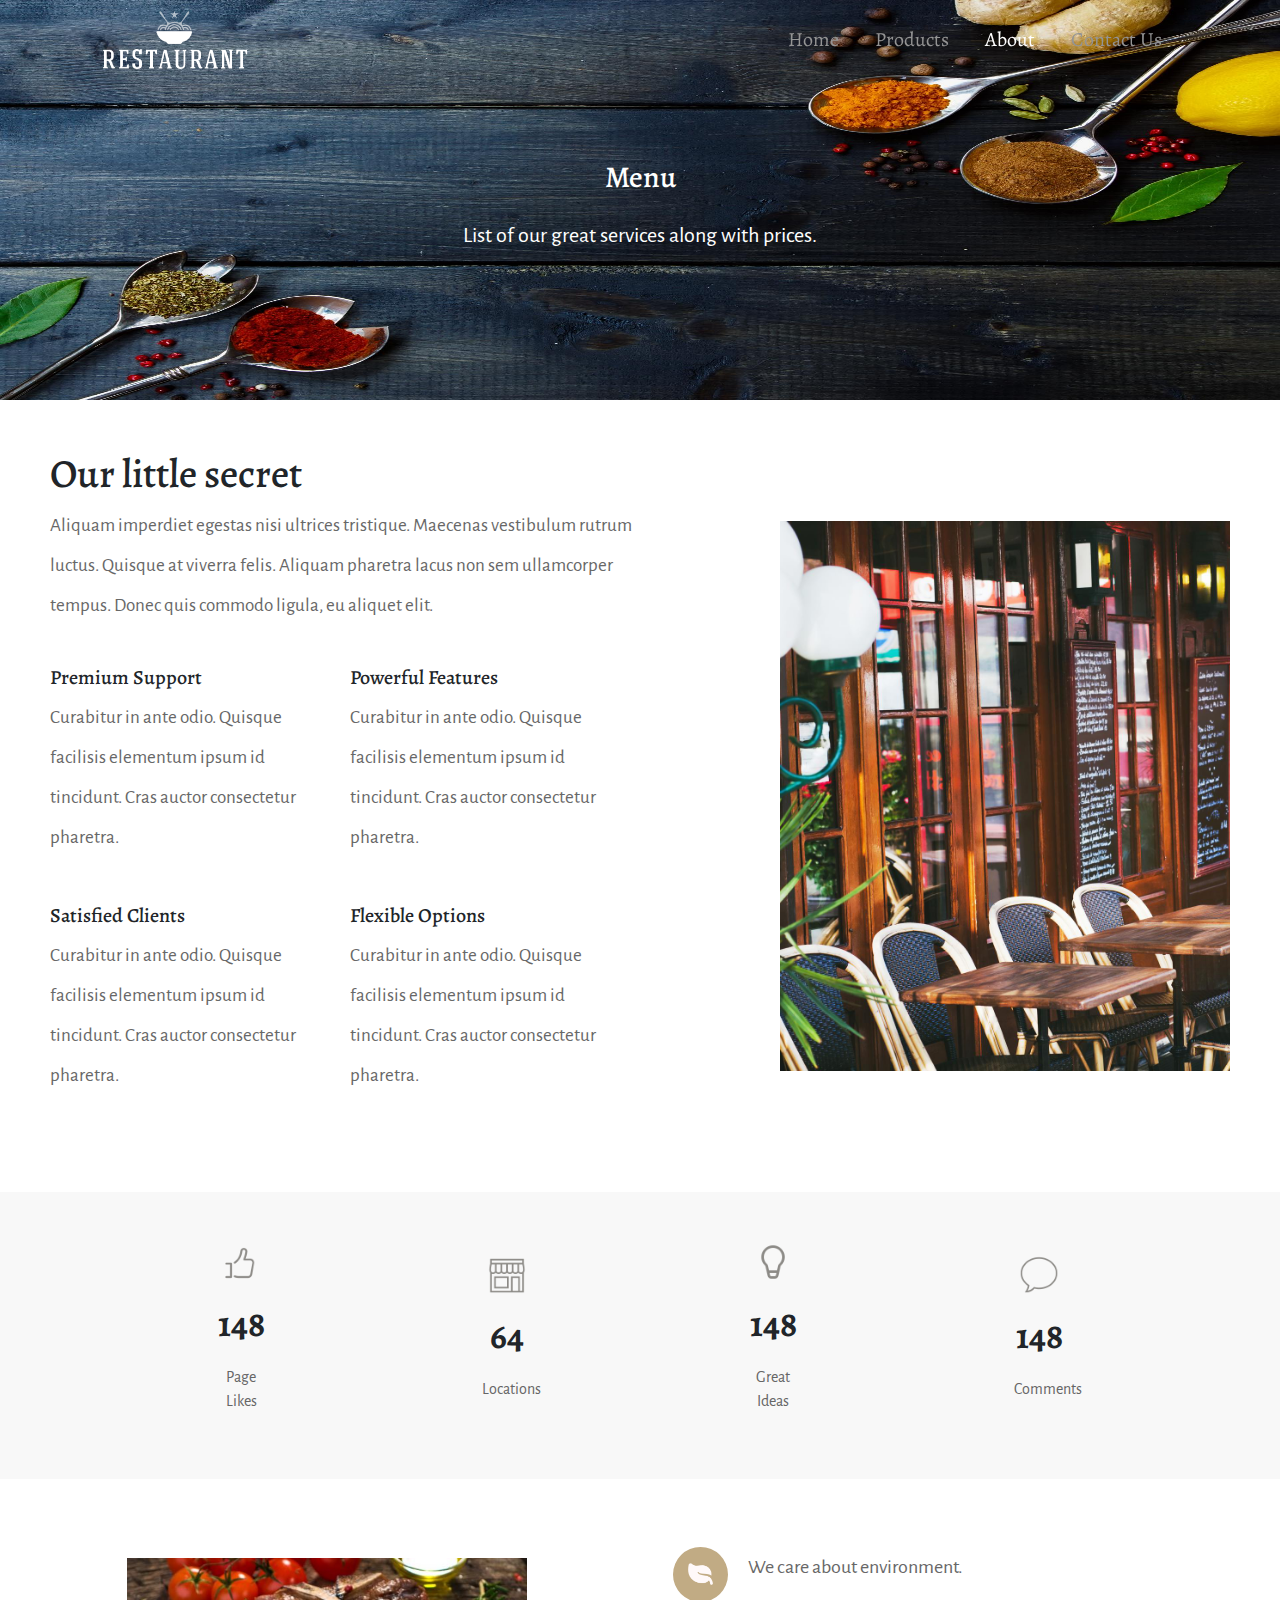
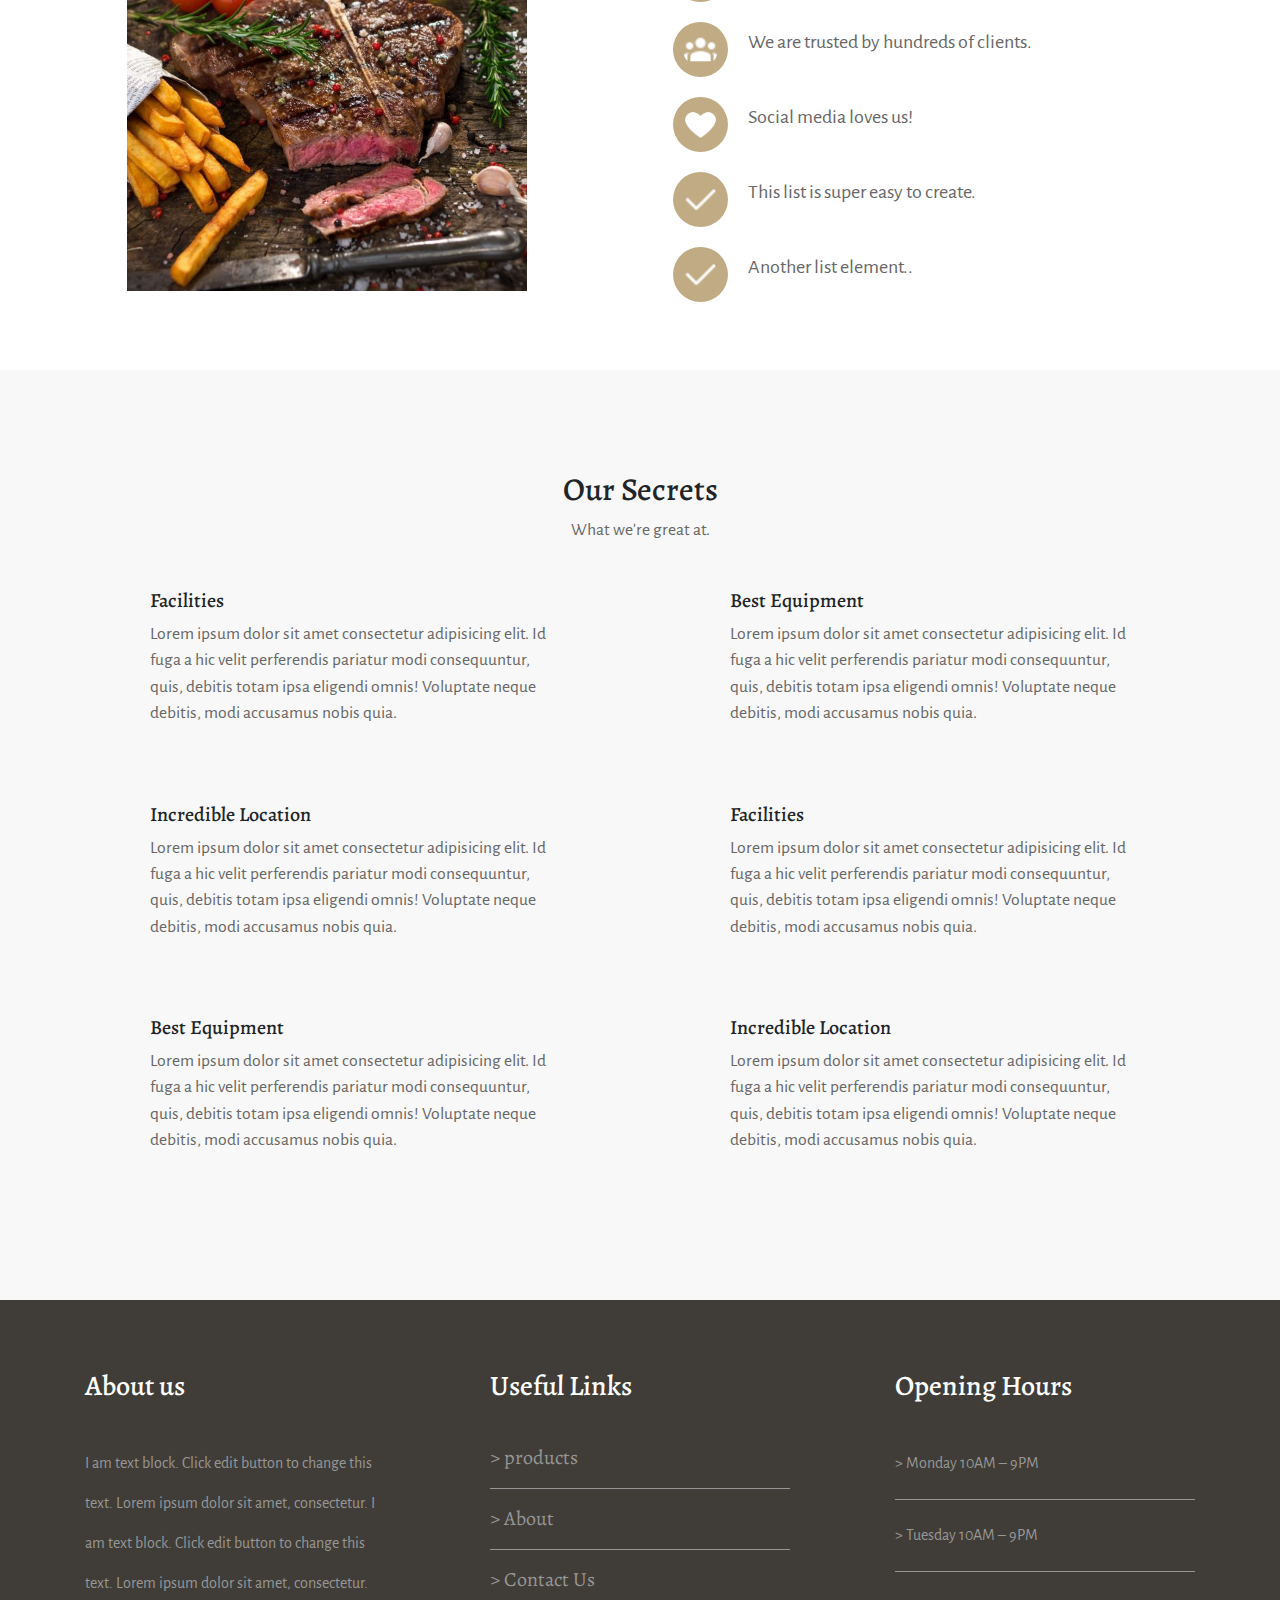
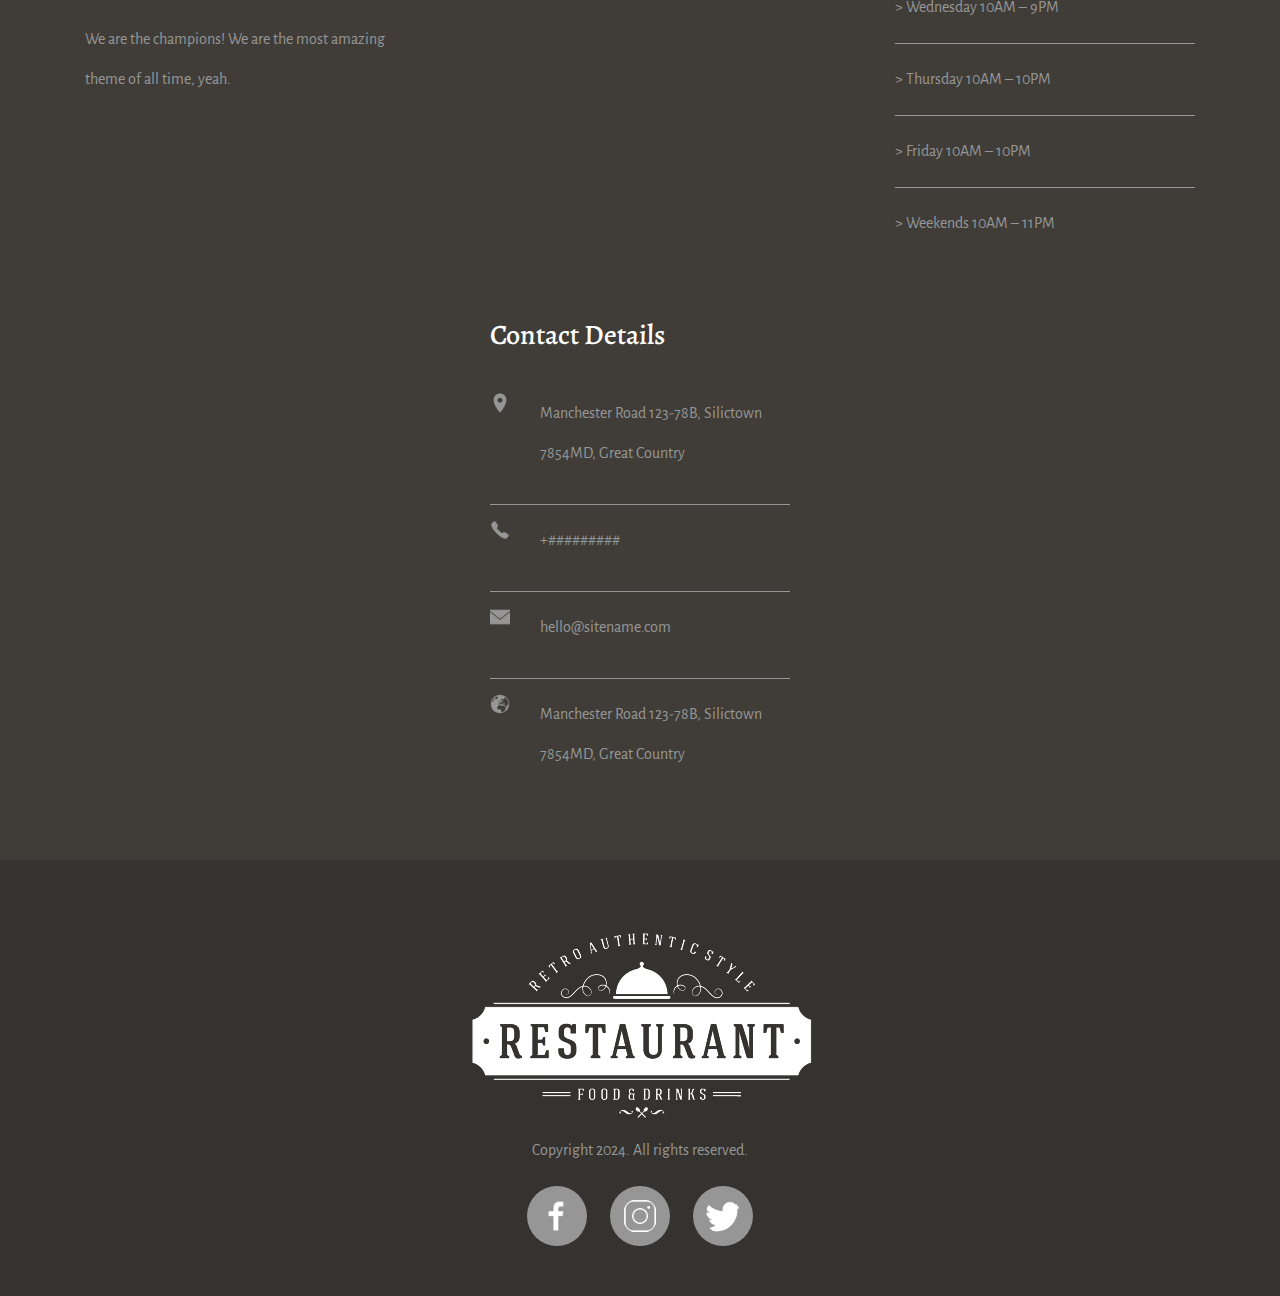
==== Html/About.html @ 78743b3f "first commit" ====
<!DOCTYPE html>
<html lang="en">
<head>
    <link rel="stylesheet" href="https://cdnjs.cloudflare.com/ajax/libs/font-awesome/5.15.3/css/all.min.css">
    <link rel="preconnect" href="https://fonts.googleapis.com">
    <link rel="preconnect" href="https://fonts.gstatic.com" crossorigin>
    <link href="https://fonts.googleapis.com/css2?family=Alegreya:ital,wght@0,400..900;1,400..900&family=Poiret+One&family=Urbanist:ital,wght@0,100..900;1,100..900&display=swap" rel="stylesheet">
    <link href="https://fonts.googleapis.com/css2?family=Alegreya+Sans:ital,wght@0,100;0,300;0,400;0,500;0,700;0,800;0,900;1,100;1,300;1,400;1,500;1,700;1,800;1,900&family=Alegreya:ital,wght@0,400..900;1,400..900&family=Poiret+One&family=Urbanist:ital,wght@0,100..900;1,100..900&display=swap" rel="stylesheet">
    <link href="https://fonts.googleapis.com/css2?family=Dancing+Script:wght@400..700&display=swap" rel="stylesheet">
    <link rel="stylesheet" href="../Css/bootstrap.min.css">
    <link rel="stylesheet" href="../Css/nav.css">
    <link rel="stylesheet" href="../Css/About.css">
    <link rel="stylesheet" href="../Css/footer.css">
    <meta charset="UTF-8">
    <meta name="viewport" content="width=device-width, initial-scale=1.0">
    <title>Document</title>
</head>
<body>
<nav class="navbar navbar-expand-lg  defultNav ">
    
    <div class="container-fluid">
        <img id="navLogo" src="../images/restaurant-2-light.png" alt="">
        <div class="links">
            <button class="navbar-toggler" type="button" onclick="toggleSidebar()">
                <span class="navbar-toggler-icon"></span>
            </button>
            <div class="collapse navbar-collapse" id="navbarNav">
                <ul class="navbar-nav">
                    <li class="nav-item">
                        <a class="nav-link" href="../index.html">Home</a>
                    </li>
                    <li class="nav-item">
                        <a class="nav-link" href="./products.html">Products</a>
                    </li>
                    <li class="nav-item">
                        <a class="nav-link active" aria-current="page" href="#">About</a>
                    </li>
                    <li class="nav-item">
                        <a class="nav-link" href="./contacatUs.html">Contact Us</a>
                    </li> 
                </ul>
            </div>
        </div>
    </div>
</nav>
<!-- Sidebar -->
<div id="sidebar" class="sidebar">
    <a href="javascript:void(0)" class="closebtn" onclick="closeSidebar()">&times;</a>
    <a href="../index.html">Home</a>
    <a href="./products.html">Products</a>
    <a href="#">About</a>
    <a href="./contacatUs.html">Contact Us</a>
</div>
<div class="up-icon position-fixed">
    <a href="#"><img src="../images/icons8-up-50.png" alt=""></a>
</div>
<div class="section1">
    <img src="../images/shutterstock_277750193.jpg" alt="">
    <div class="text">
        <h3>Menu</h3>
        <p>List of our great services along with prices.</p>
    </div>
</div>
<div class="section2 d-flex ">
    <div class="text w-500 ">
        <h3>Our little secret</h3>
        <p>Aliquam imperdiet egestas nisi ultrices tristique. Maecenas vestibulum rutrum luctus. Quisque at viverra felis. Aliquam pharetra lacus non sem ullamcorper tempus. Donec quis commodo ligula, eu aliquet elit.</p>
        <div class="supText">
            <div class="supTextItem">
                <h6>Premium Support</h6>
                <p>Curabitur in ante odio. Quisque facilisis elementum ipsum id tincidunt. Cras auctor consectetur pharetra.</p>
            </div>
            <div class="supTextItem">
                <h6>Powerful Features</h6>
                <p>Curabitur in ante odio. Quisque facilisis elementum ipsum id tincidunt. Cras auctor consectetur pharetra.</p>
            </div>
            <div class="supTextItem">
                <h6>Satisfied Clients</h6>
                <p>Curabitur in ante odio. Quisque facilisis elementum ipsum id tincidunt. Cras auctor consectetur pharetra.</p>
            </div>
            <div class="supTextItem">
                <h6>Flexible Options</h6>
                <p>Curabitur in ante odio. Quisque facilisis elementum ipsum id tincidunt. Cras auctor consectetur pharetra.</p>
            </div>
        </div>
    </div>
    <div class="contaner">
        <img class=" w-200 " src="../images/shutterstock_280369721.jpg" alt="">
    </div>
</div>
<div class="section3">
    <div class="item">
        <img src="../images/icons8-like-96.png" alt="">
        <h2 class="like logo"></h2>
        <p>Page Likes</p>
    </div>
    <div class="item">
        <img src="../images/icons8-market-96.png" alt="">
        <h2 class="locations logo"></h2>
        <p>Locations</p>
    </div>
    <div class="item">
        <img src="../images/icons8-idea-96.png" alt="">
        <h2 class="ideas logo"></h2  >
        <p>Great Ideas</p>
    </div>
    <div class="item">
        <img src="../images/icons8-comment-96.png" alt="">
        <h2 class="comments logo"></h2>
        <p>Comments</p>
    </div>
</div>
<div class="section4 pt-5 pb-5">
    <img class="image" src="../images/shutterstock_250474831-600x500.jpg" alt="">
    <div class="caption">
        <div class="logo">
            <img src="../images/icons8-leaf-64.png" alt="">
            <p>We care about environment.</p>
        </div>
        <div class="logo">
            <img src="../images/icons8-team-24.png" alt="">
            <p>We are trusted by hundreds of clients.</p>
        </div>
        <div class="logo">
            <img src="../images/icons8-love-48.png" alt="">
            <p>Social media loves us!</p>
        </div>
        <div class="logo">
            <img src="../images/icons8-select-checkmark-symbol-to-choose-true-answer-24 (1).png" alt="">
            <p>This list is super easy to create.</p>
        </div>
        <div class="logo">
            <img src="../images/icons8-select-checkmark-symbol-to-choose-true-answer-24 (1).png" alt="">
            <p>Another list element..</p>
        </div>
    </div>
</div>
<div class="section5">
    <h2>Our Secrets</h2>
    <p>What we're great at.</p>
    <div class="supText">
        <div class="supTextItem">
            <h5>Facilities</h5>
            <p>Lorem ipsum dolor sit amet consectetur adipisicing elit. Id fuga a hic velit perferendis pariatur modi consequuntur, quis, debitis totam ipsa eligendi omnis! Voluptate neque debitis, modi accusamus nobis quia.</p>
        </div>
        <div class="supTextItem">
            <h5>Best Equipment</h5>
            <p>Lorem ipsum dolor sit amet consectetur adipisicing elit. Id fuga a hic velit perferendis pariatur modi consequuntur, quis, debitis totam ipsa eligendi omnis! Voluptate neque debitis, modi accusamus nobis quia.</p>
        </div>
        <div class="supTextItem">
            <h5>Incredible Location</h5>
            <p>Lorem ipsum dolor sit amet consectetur adipisicing elit. Id fuga a hic velit perferendis pariatur modi consequuntur, quis, debitis totam ipsa eligendi omnis! Voluptate neque debitis, modi accusamus nobis quia.</p>
        </div>
        <div class="supTextItem">
            <h5>Facilities</h5>
            <p>Lorem ipsum dolor sit amet consectetur adipisicing elit. Id fuga a hic velit perferendis pariatur modi consequuntur, quis, debitis totam ipsa eligendi omnis! Voluptate neque debitis, modi accusamus nobis quia.</p>
        </div>
        <div class="supTextItem">
            <h5>Best Equipment</h5>
            <p>Lorem ipsum dolor sit amet consectetur adipisicing elit. Id fuga a hic velit perferendis pariatur modi consequuntur, quis, debitis totam ipsa eligendi omnis! Voluptate neque debitis, modi accusamus nobis quia.</p>
        </div>
        <div class="supTextItem">
            <h5>Incredible Location</h5>
            <p>Lorem ipsum dolor sit amet consectetur adipisicing elit. Id fuga a hic velit perferendis pariatur modi consequuntur, quis, debitis totam ipsa eligendi omnis! Voluptate neque debitis, modi accusamus nobis quia.</p>
        </div>
    </div>
</div>
<footer>
    <div class="section1f">
        <div class="part">
            <h3>About us</h3>
            <p>I am text block. Click edit button to change this text. Lorem ipsum dolor sit amet, consectetur. I am text block. Click edit button to change this text. Lorem ipsum dolor sit amet, consectetur.</p>
            <p>We are the champions! We are the most amazing theme of all time, yeah.</p>
        </div>
        <div class="part">
            <h3>Useful Links</h3>
            <a href="./products.html">> products</a>
            <div class="linee"></div>
            <a href="#">> About</a>
            <div class="linee"></div>
            <a href="./contacatUs.html">> Contact Us</a>
        </div>
        <div class="part">
            <h3>Opening Hours</h3>
            <p>> Monday 10AM – 9PM</p>
            <div class="linee"></div>
            <p>> Tuesday 10AM – 9PM</p>
            <div class="linee"></div>
            <p>> Wednesday 10AM – 9PM</p>
            <div class="linee"></div>
            <p>> Thursday 10AM – 10PM</p>
            <div class="linee"></div>
            <p>> Friday 10AM – 10PM</p>
            <div class="linee"></div>
            <p>> Weekends 10AM – 11PM</p>
        </div>
        <div class="part">
            <h3>Contact Details</h3>
            <div class="textfooter">
                <img src="../images/icons8-location-50.png" alt="">
                <p>Manchester Road 123-78B, Silictown 7854MD, Great Country</p>
            </div>
            <div class="linee"></div>
            <div class="textfooter">
                <img src="../images/icons8-phone-50.png" alt="">
                <p>+#########</p>
            </div>
            <div class="linee"></div>
            <div class="textfooter">
                <img src="../images/icons8-email-50.png" alt="">
                <p>hello@sitename.com</p>
            </div>
            <div class="linee"></div>
            <div class="textfooter">
                <img src="../images/icons8-earth-50.png" alt="">
                <p>Manchester Road 123-78B, Silictown 7854MD, Great Country</p>
            </div>
        </div>
    </div>
    <div class="section2f">
        <img src="../images/restaurant.png" alt="">
        <p>Copyright 2024. All rights reserved.</p>
        <div class="socialMedia">
            <img class="facebook" src="../images/icons8-facebook-30 (1).png" alt="">
            <img class="instagram" src="../images/icons8-instagram-50.png" alt="">
            <img class="twitter" src="../images/icons8-twitter-50.png" alt="">
        </div>
    </div>
    
</footer>
  


    <script src="../js/nav.js"></script>
    <script src="../js/About.js"></script>
    <script src="../js/bootstrap.min.js"></script>
</body>
</html>
---- Css/nav.css ----
*
{
    margin: 0;
    padding: 0;
    box-sizing: border-box;
}
body
{
    font-family: "Alegreya Sans";
}
html
{
    scroll-behavior: smooth;
}
.defultNav
{
    transition: .6s;
    background-color: transparent;
}
.defultNav .navbar-nav .nav-link.active, .navbar-nav .nav-link.show {
    color: var(--bs-white);
}

.whiteNav
{
    transition: .6s;
    background-color: white;
    box-shadow: 0px 4px 8px rgba(0, 0, 0, 0.2);
}
.whiteNav .nav-link,.defultNav .nav-link
{
    color: #949494;
}
.navbar .nav-link:hover
{
    color: #e2785d;
}
.whiteNav .defultNav .navbar-nav .nav-link.active, .navbar-nav .nav-link.show {
    color: var(--bs-black);
}
.nav-item
{
    padding: 0 10px;
    height: 80px;
    color: white;
}
.navbar
{
    width: 100vw;
    height: 80px;
    position: fixed;
    z-index: 999;
    top: 0;
}
.navbar img
{
    width: 150px;
    z-index: 5;
}
.container-fluid
{
    width: 100vw;
    height: 80px;
    display: flex;
    top: 0;
    flex-direction: row;
    align-items: center;
    justify-content: space-between;
    padding: 0 100px;
    z-index: 999;
    font-family: "Alegreya";

}
.navbar a
{
    height: 100%;
    display: flex;
    align-items: center;
    text-decoration: none;
    padding: 0 30px;
    font-size: 20px;
    color: white;
}
.up-icon
{
    position: fixed;
    width: 100px;
    bottom: 30px;
    right: 10px;
    cursor: pointer;
    display: none;
    transition: .5s;
}
/* إعدادات القائمة الجانبية */
.sidebar {
    height: 100%;
    width: 0;  /* يبدأ العرض من 0 */
    position: fixed;
    z-index: 1000;
    top: 0;
    right: 0;
    background-color: #111;
    overflow-x: hidden;
    transition: width 0.5s ease;  /* تعديل بسيط هنا لجعل الفتح والإغلاق أكثر سلاسة */
    padding-top: 60px;
}

.sidebar a {
    padding: 8px 8px 8px 32px;
    text-decoration: none;
    font-size: 25px;
    color: #818181;
    display: block;
    transition: 0.3s;
}

.sidebar a:hover {
    color: #f1f1f1;
}

.sidebar .closebtn {
    position: absolute;
    top: 0;
    right: 25px;
    font-size: 36px;
}

/* ضبط المظهر عند فتح القائمة */
.sidebar.open {
    width: 250px;
}

body {
    transition: margin-right .5s;
}



@media screen and (max-width: 800px)
{
    .container-fluid{
        padding: 0 10px;
    }
}
---- Css/About.css ----
*{
    margin: 0;
    padding: 0;
    box-sizing: border-box;
}
body
{
    font-family: 'segoe ui light';
    font-family: "Alegreya";
}
.section1
{
    height: 400px;
    width: 100%;
    overflow: hidden;
    position: relative;
    color: white;
    display: flex;
    align-items: center;
    justify-content: center;
    
}
.section1 img
{
    height: 100%;
    width: 100%;
    position: absolute;
    background-position: center center;
}
.section1 .text
{
    text-align: center;
    position: absolute;
    font-size: 22px;
    line-height: 1.38em;
}
.section1 .text h3
{
    font-size: 30px;
    margin: 25px 0;
}
.section1 p
{
    color: white;
}
.section2
{
    overflow: hidden;
    align-items: center;
    justify-content: space-between;
    flex-wrap: wrap;
    line-height: 40px;
    font-size: 19px;
    padding: 50px;
}
.section2 .contaner
{
    max-width: 450px;
    height: 550px;
    overflow: hidden;
}
.section2 img
{
    height: 100%;
}
.section2 .text
{
    max-width: 600px;
}
.section2 .text .supText
{
    display: flex;
    align-items: center;
    flex-wrap: wrap;
    margin-top: 40px;
}
.section2 .text .supText .supTextItem
{
    max-width: 270px;
    margin-right: 30px;
    margin-bottom: 30px;
}
.section2 .text h3
{
    font-size: 40px;
}
.section2 .text h6
{
    font-size: 20px;
}
.section3
{
    width: 100%;
    display: flex;
    align-items: center;
    justify-content: space-evenly;
    flex-wrap: wrap;
    background-color: #f8f8f8;
    padding: 50px 0;
}
.section3 .item
{
    width: 50px;
    text-align: center;
}
.section3 img {
    width: 40px;
}
.section3 h2 {
    font-size: 36px;
    font-weight: bold;
    margin: 20px 0;
}

.section3 p {
    margin-top: 5px;
    font-size: 16px;
    color: #666;
}
.section4
{
    display: flex;
    align-items: center;
    justify-content: space-evenly;
    flex-wrap: wrap;
}
.section4 .image
{
    max-width: 400px;
}
.caption
{
    width: 500px;
    font-size: 20px;
}
p{
    font-family: "Alegreya Sans";
    color: #686868;
}
h3
{
    font-family: "Alegreya";
}
.section4 .caption .logo,.section3 .caption .logo
{
    display: flex;
    align-items: center;
    margin: 20px;
}
.section4 .caption .logo img
{
    width: 55px;
    padding: 10px;
    background-color: #c1ab84;
    border-radius: 50px;
    margin-right: 20px;
}
.section5
{
    text-align: center;
    font-size: 110%;
    background-color: #f8f8f8;
    padding: 100px 0;
}
.section5 .supText
{
    display: flex;
    align-items: center;
    justify-content: space-evenly;
    flex-wrap: wrap;
}
.section5 .supTextItem
{
    width: 400px;
    text-align: left;
    margin: 30px;
}
---- Css/footer.css ----
footer .section1f
{
    padding: 40px 0;
    display: flex;
    justify-content: space-evenly;
    flex-wrap: wrap;
    background-color: #403d38;
}
footer h3
{
    color: white;
    margin-bottom: 40px;
}
footer p
{
    color: #969696;
    font-size: 16px;
    line-height: 40px;
}
.part 
{
    width: 300px;
    margin:30px 20px ;
}
.linee
{
    width: 100%;
    height: 1px;
    margin: 15px 0;
    background-color: #969696;
}
footer a
{
    text-decoration: none;
    color: #969696;
    font-size: 20px;
}
footer a:hover
{
    color: white;
}
footer .textfooter img
{
    width: 20px;
    height: 20px;
    margin-right: 30px;
}
footer .textfooter
{
    display: flex;
}
footer .section2f
{
    display: flex;
    flex-direction: column;
    align-items: center;
    justify-content: space-evenly;
    flex-wrap: wrap;
    background-color: #353330;
    padding: 50px 0;
}
footer .socialMedia img
{
    width: 60px;
    padding: 12px;
    background-color: #969696;
    border-radius: 50%;
    transition: 1s;
    gap: 20px;
}
footer .instagram
{
    margin: 0 20px ;
}
footer .facebook:hover
{
    background-color: blue;
}
footer .instagram:hover
{
    background: linear-gradient(to bottom right, deeppink, purple);
}
footer .twitter:hover
{
    background-color: rgb(0, 179, 255);
}
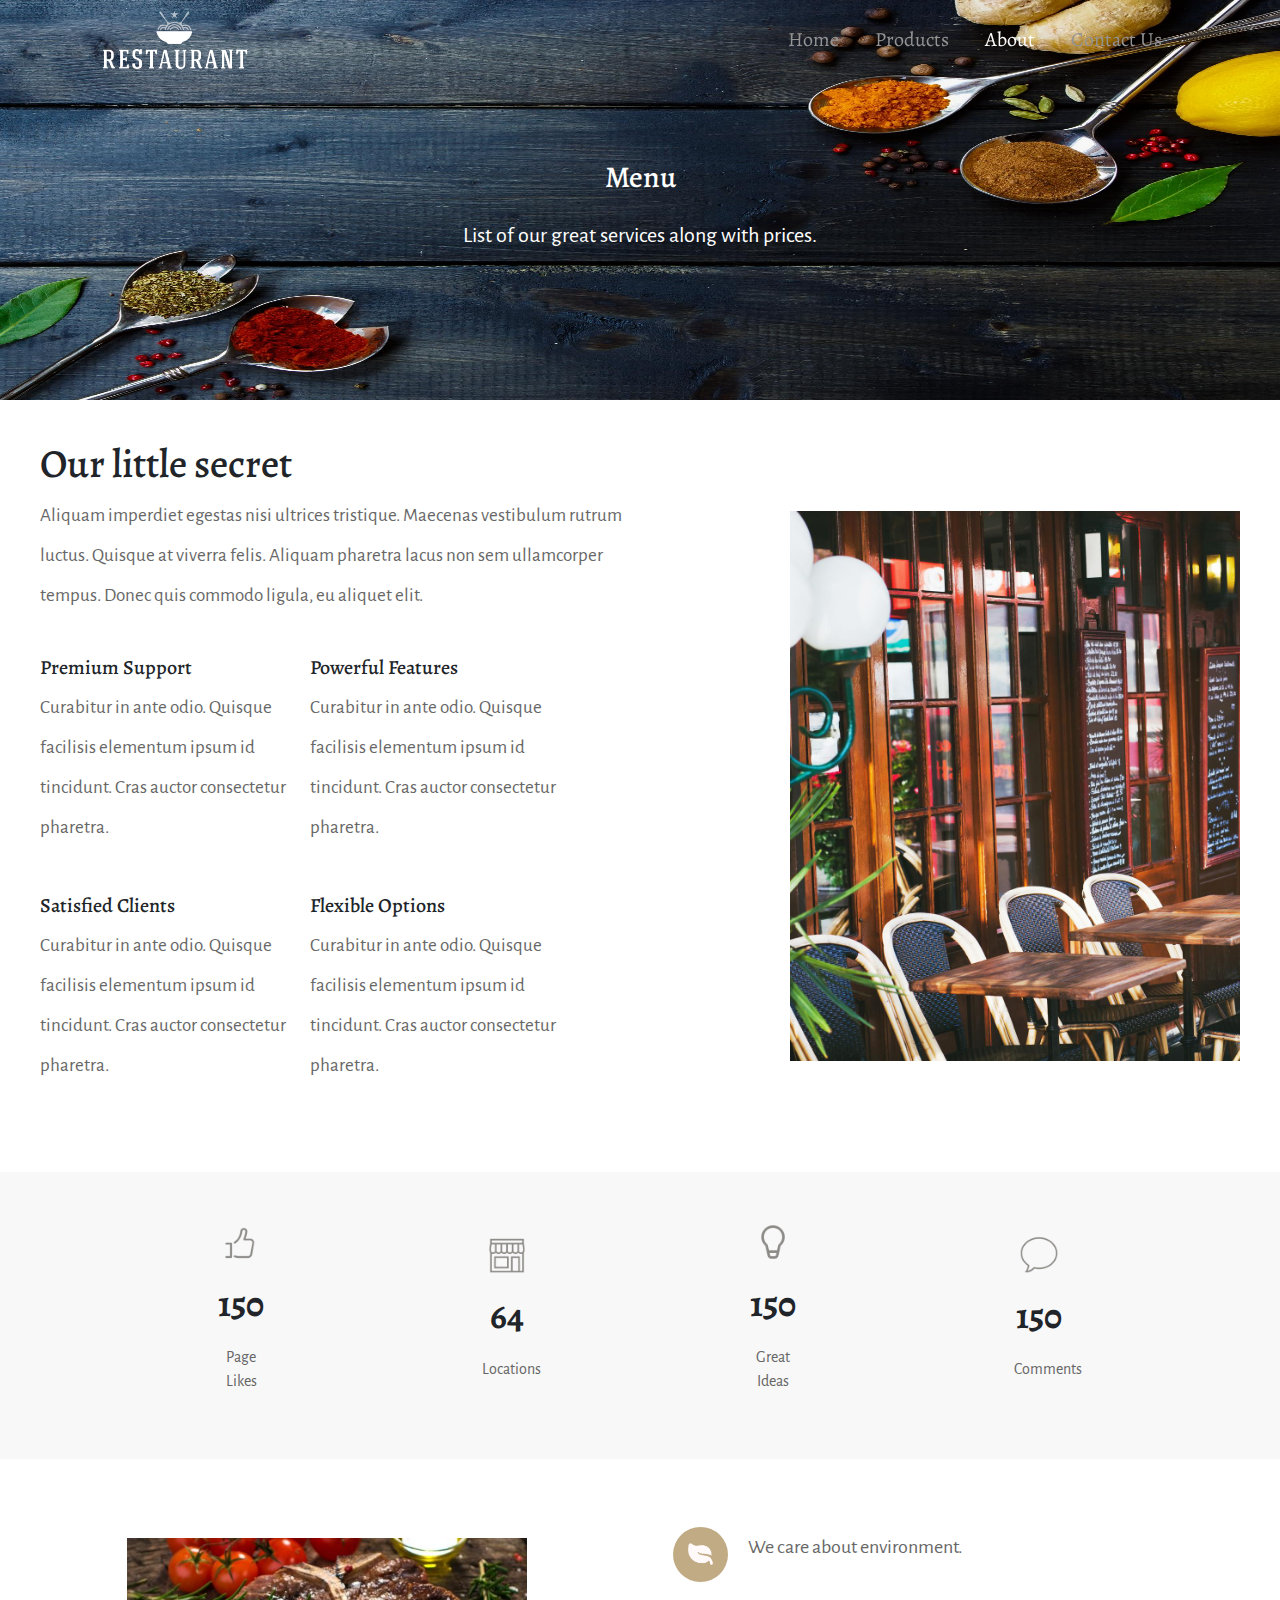
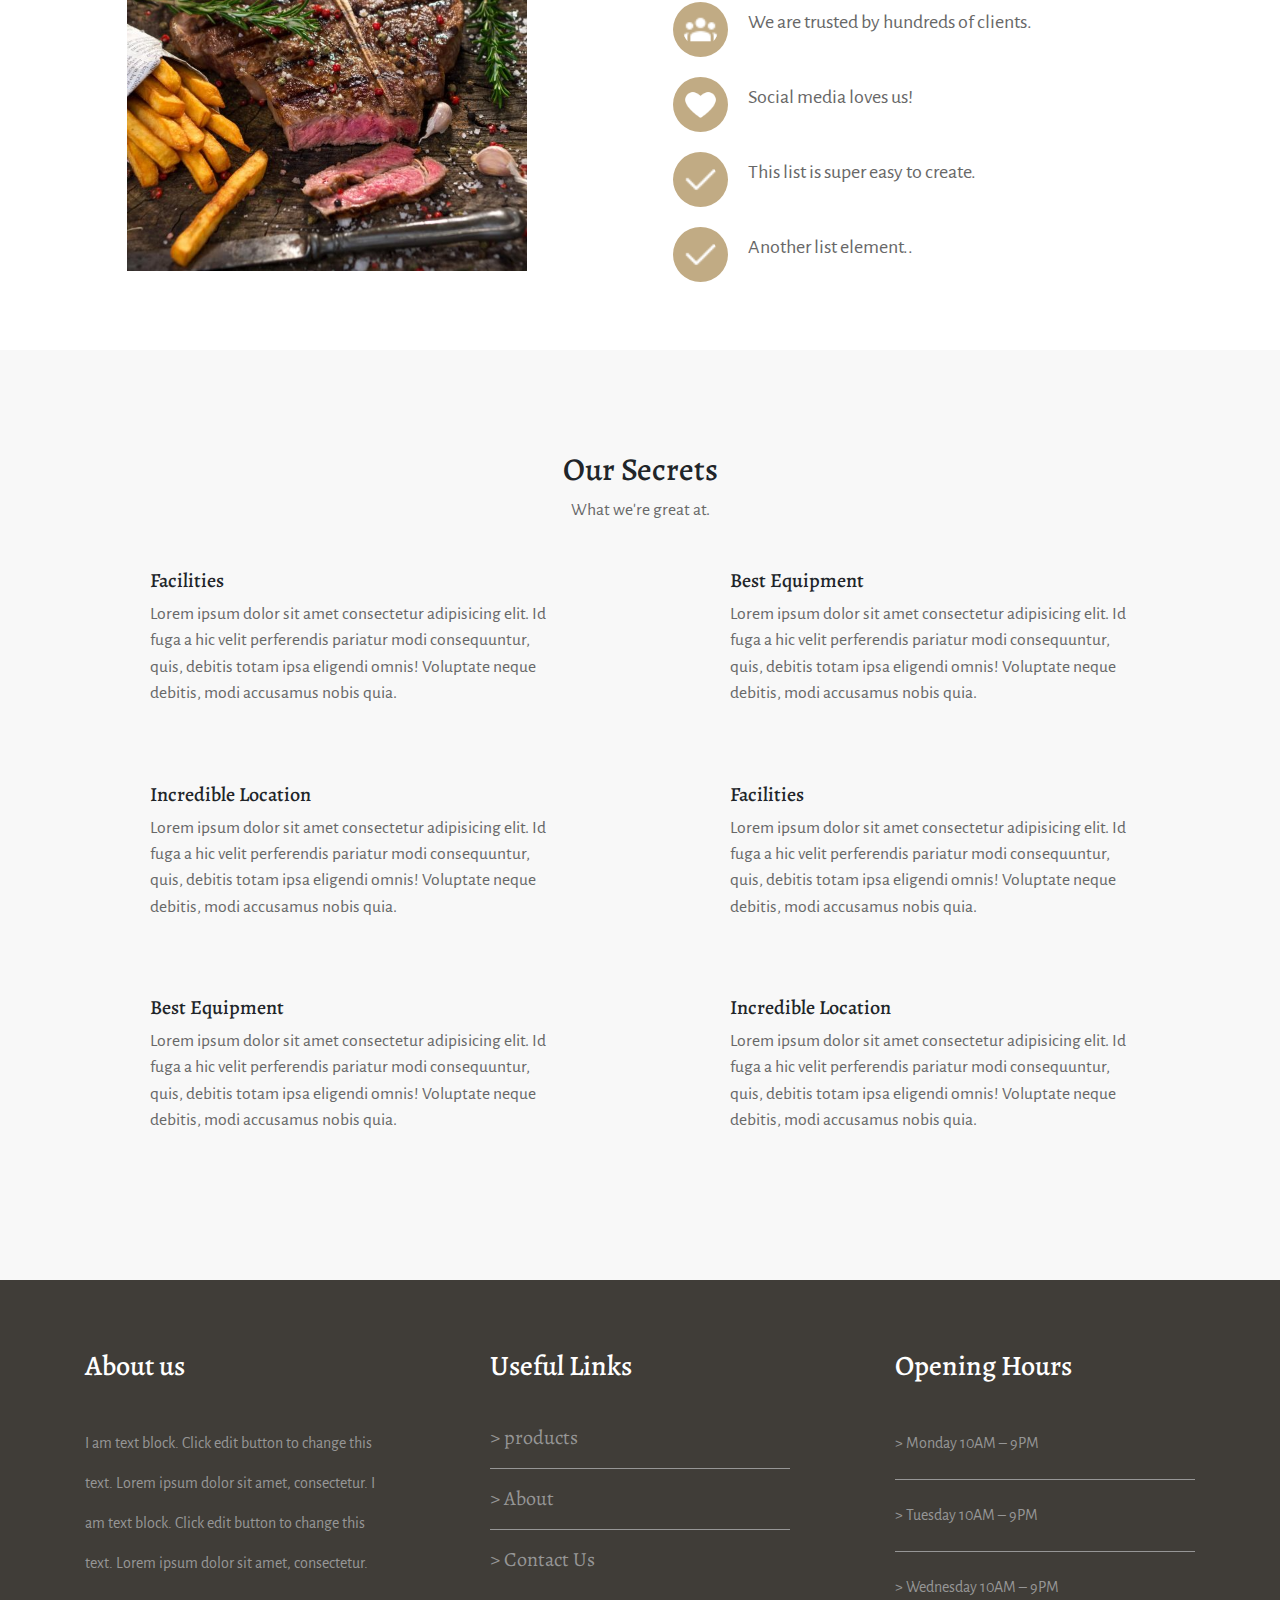
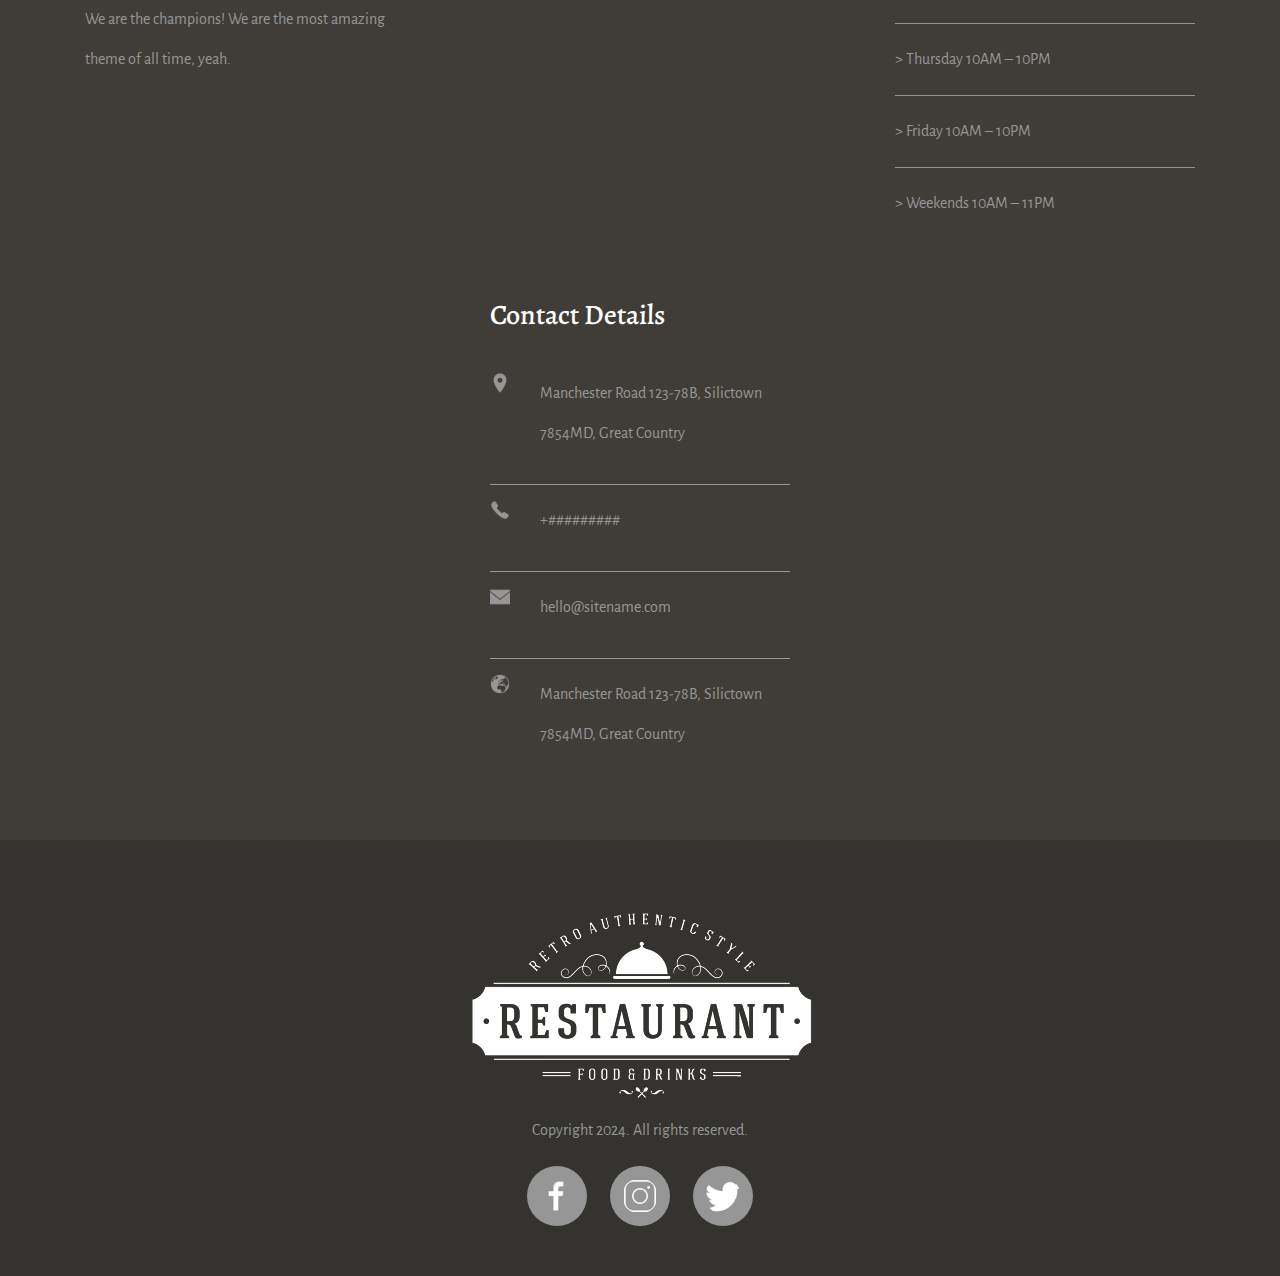
==== commit 82ba816a: "second commit" ====
--- a/Html/About.html
+++ b/Html/About.html
@@ -218,7 +218,7 @@
         </div>
     </div>
     <div class="section2f">
-        <img src="../images/restaurant.png" alt="">
+        <img class="footerLogoImge" src="../images/restaurant.png" alt="">
         <p>Copyright 2024. All rights reserved.</p>
         <div class="socialMedia">
             <img class="facebook" src="../images/icons8-facebook-30 (1).png" alt="">
--- a/Css/About.css
+++ b/Css/About.css
@@ -51,7 +51,7 @@
     flex-wrap: wrap;
     line-height: 40px;
     font-size: 19px;
-    padding: 50px;
+    padding: 40px;
 }
 .section2 .contaner
 {
@@ -77,7 +77,6 @@
 .section2 .text .supText .supTextItem
 {
     max-width: 270px;
-    margin-right: 30px;
     margin-bottom: 30px;
 }
 .section2 .text h3
@@ -174,4 +173,11 @@
     width: 400px;
     text-align: left;
     margin: 30px;
+}
+@media screen and (max-width: 820px)
+{
+    .section4 .image
+    {
+        width: 300px;
+    }
 }--- a/Css/footer.css
+++ b/Css/footer.css
@@ -59,6 +59,10 @@
     background-color: #353330;
     padding: 50px 0;
 }
+footer .footerLogoImge
+{
+    max-width: 500px;
+}
 footer .socialMedia img
 {
     width: 60px;
@@ -83,4 +87,11 @@
 footer .twitter:hover
 {
     background-color: rgb(0, 179, 255);
+}
+@media screen and (max-width: 700px)
+{
+    footer .footerLogoImge
+{
+    max-width: 200px;
+}
 }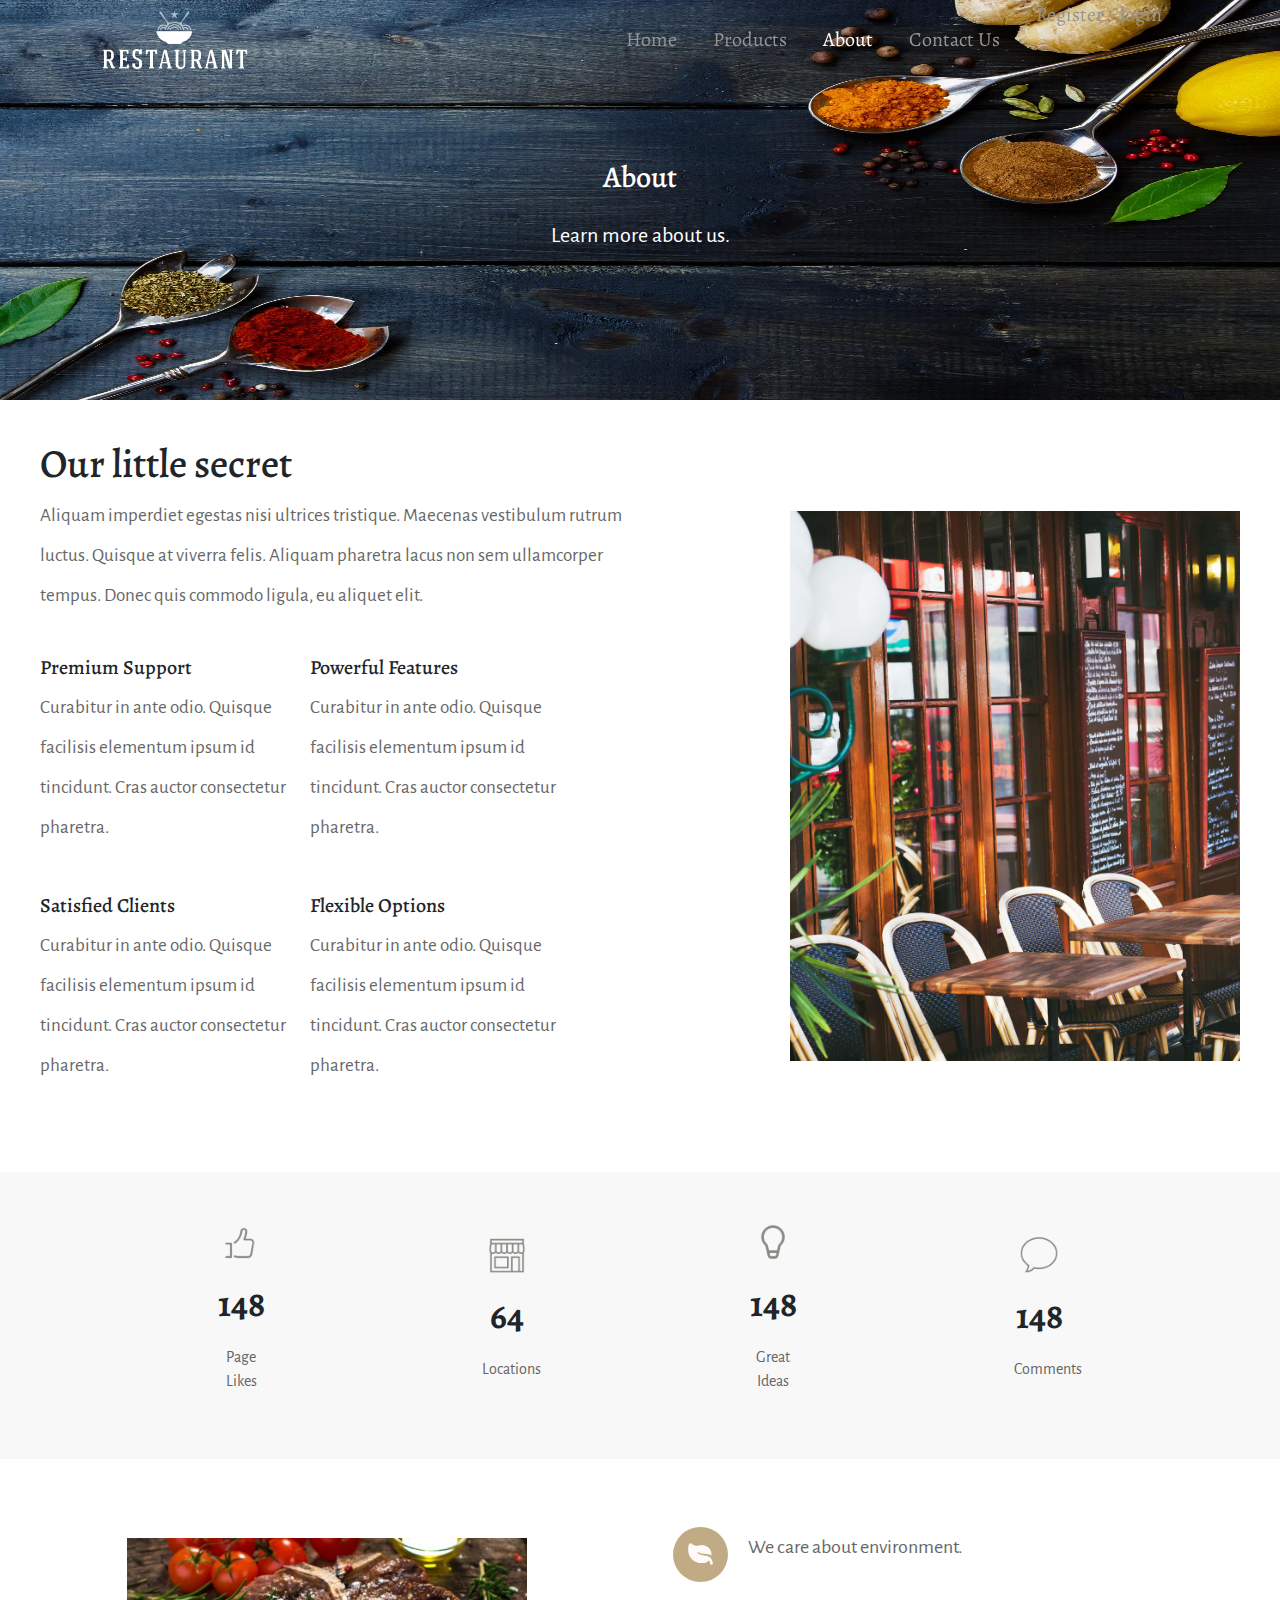
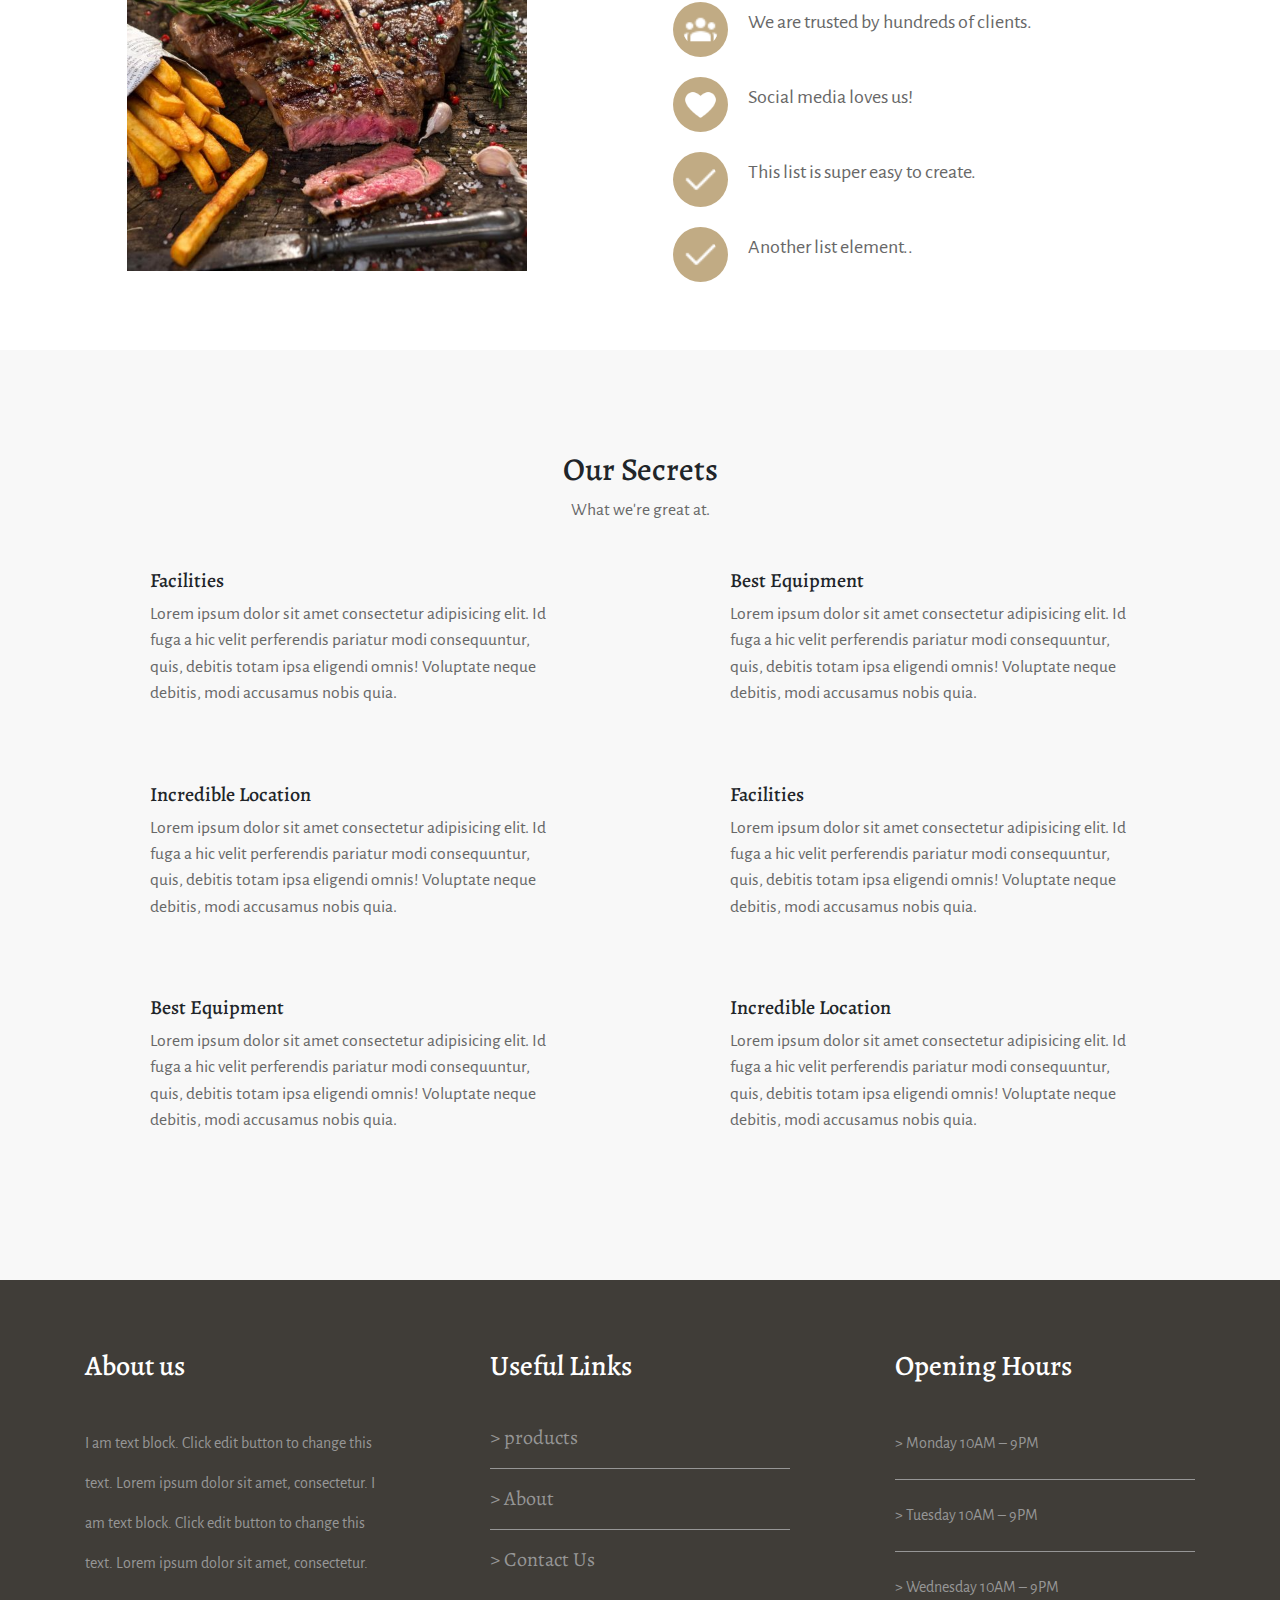
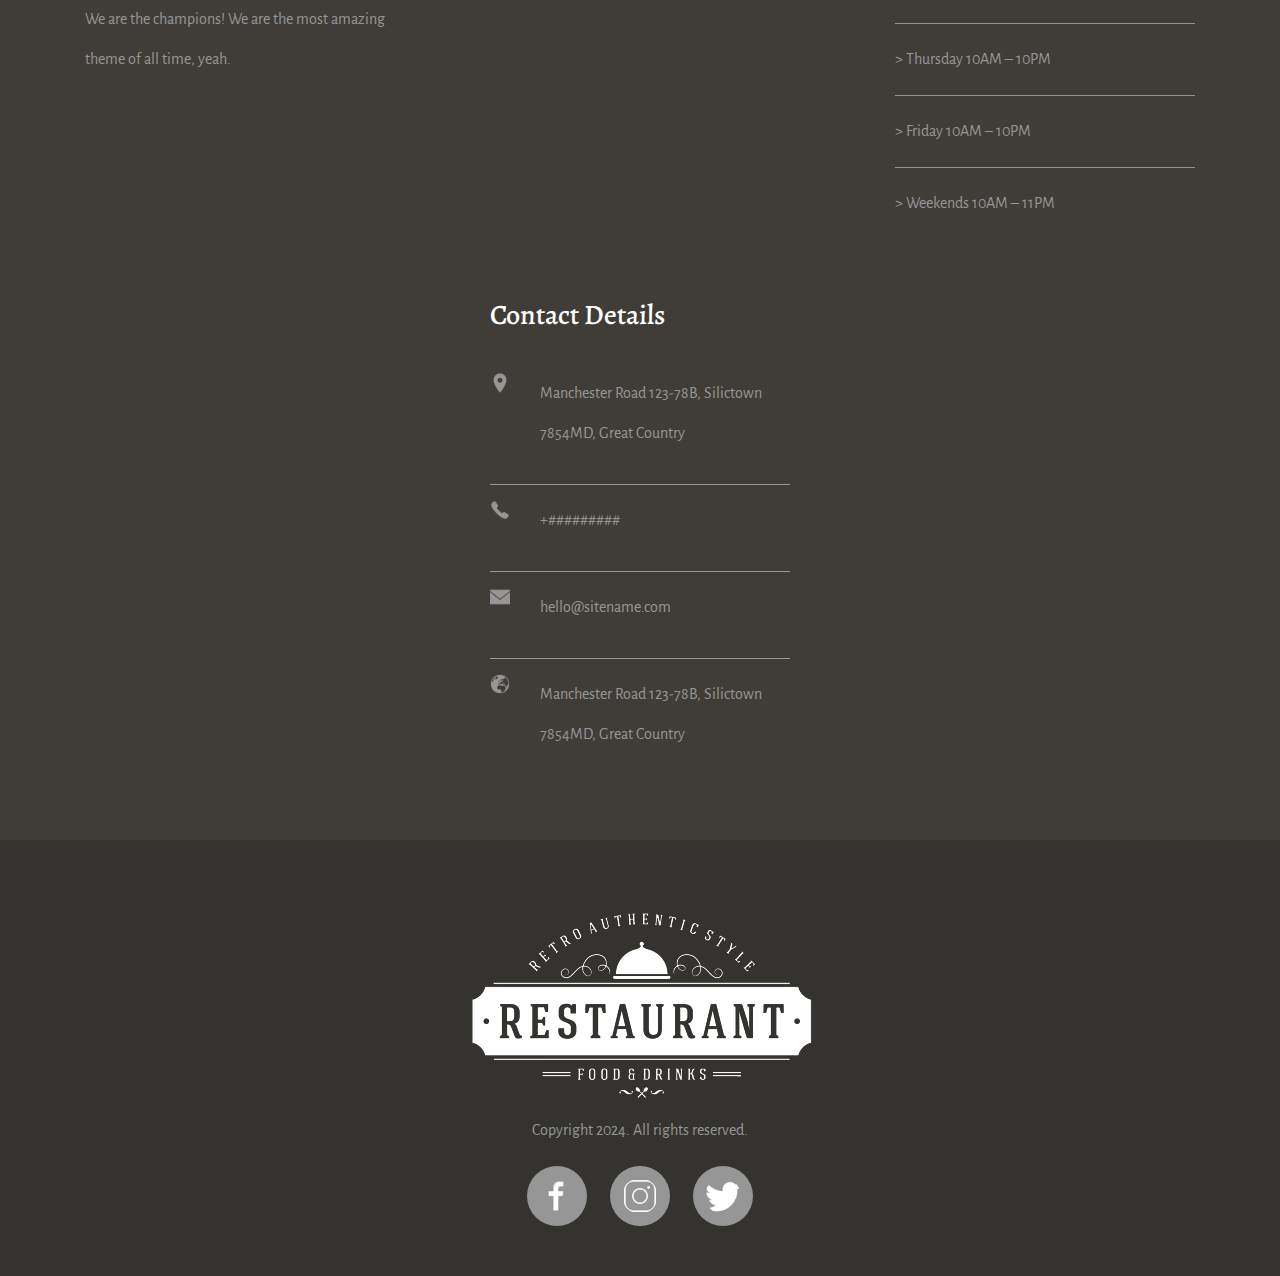
==== commit e41b01f8: "third commit" ====
--- a/Html/About.html
+++ b/Html/About.html
@@ -38,6 +38,16 @@
                     <li class="nav-item">
                         <a class="nav-link" href="./contacatUs.html">Contact Us</a>
                     </li> 
+                    <li class="nav-item ">
+                        <div class="loginAndRegister">
+                            <a class="nav-link" href="./Html/register.html">Register</a>
+                            <div class="linelogin"></div>
+                            <a class="nav-link" href="./Html/login.html">login</a>
+                        </div>
+                    </li> 
+                    <li class="nav-item account">
+                        <a class="nav-link" href="./Html/account.html">Account</a>
+                    </li>
                 </ul>
             </div>
         </div>
@@ -50,6 +60,12 @@
     <a href="./products.html">Products</a>
     <a href="#">About</a>
     <a href="./contacatUs.html">Contact Us</a>
+    <div class="loginAndRegisterSidepar">
+        <a class="nav-link" href="./Html/register.html">Register</a>
+        <div class="linelogin"></div>
+        <a class="nav-link" href="./Html/login.html">login</a>
+    </div>
+        <a class="accountSidepar nav-link" href="./Html/account.html">Account</a>
 </div>
 <div class="up-icon position-fixed">
     <a href="#"><img src="../images/icons8-up-50.png" alt=""></a>
@@ -57,8 +73,8 @@
 <div class="section1">
     <img src="../images/shutterstock_277750193.jpg" alt="">
     <div class="text">
-        <h3>Menu</h3>
-        <p>List of our great services along with prices.</p>
+        <h3>About</h3>
+        <p>Learn more about us.</p>
     </div>
 </div>
 <div class="section2 d-flex ">
--- a/Css/nav.css
+++ b/Css/nav.css
@@ -7,6 +7,10 @@
 body
 {
     font-family: "Alegreya Sans";
+}
+.account
+{
+    display: none;
 }
 html
 {
@@ -26,6 +30,9 @@
     transition: .6s;
     background-color: white;
     box-shadow: 0px 4px 8px rgba(0, 0, 0, 0.2);
+}
+.defultNav .navbar-toggler-icon {
+    background-image: url('data:image/svg+xml;charset=UTF8,<svg xmlns="http://www.w3.org/2000/svg" width="30" height="30" fill="%23ffffff" class="bi bi-list" viewBox="0 0 16 16"> <path fill-rule="evenodd" d="M2.5 12.5a.5.5 0 010-1h11a.5.5 0 010 1h-11zm0-5a.5.5 0 010-1h11a.5.5 0 010 1h-11zm0-5a.5.5 0 010-1h11a.5.5.5 0 010 1h-11z" /></svg>');
 }
 .whiteNav .nav-link,.defultNav .nav-link
 {
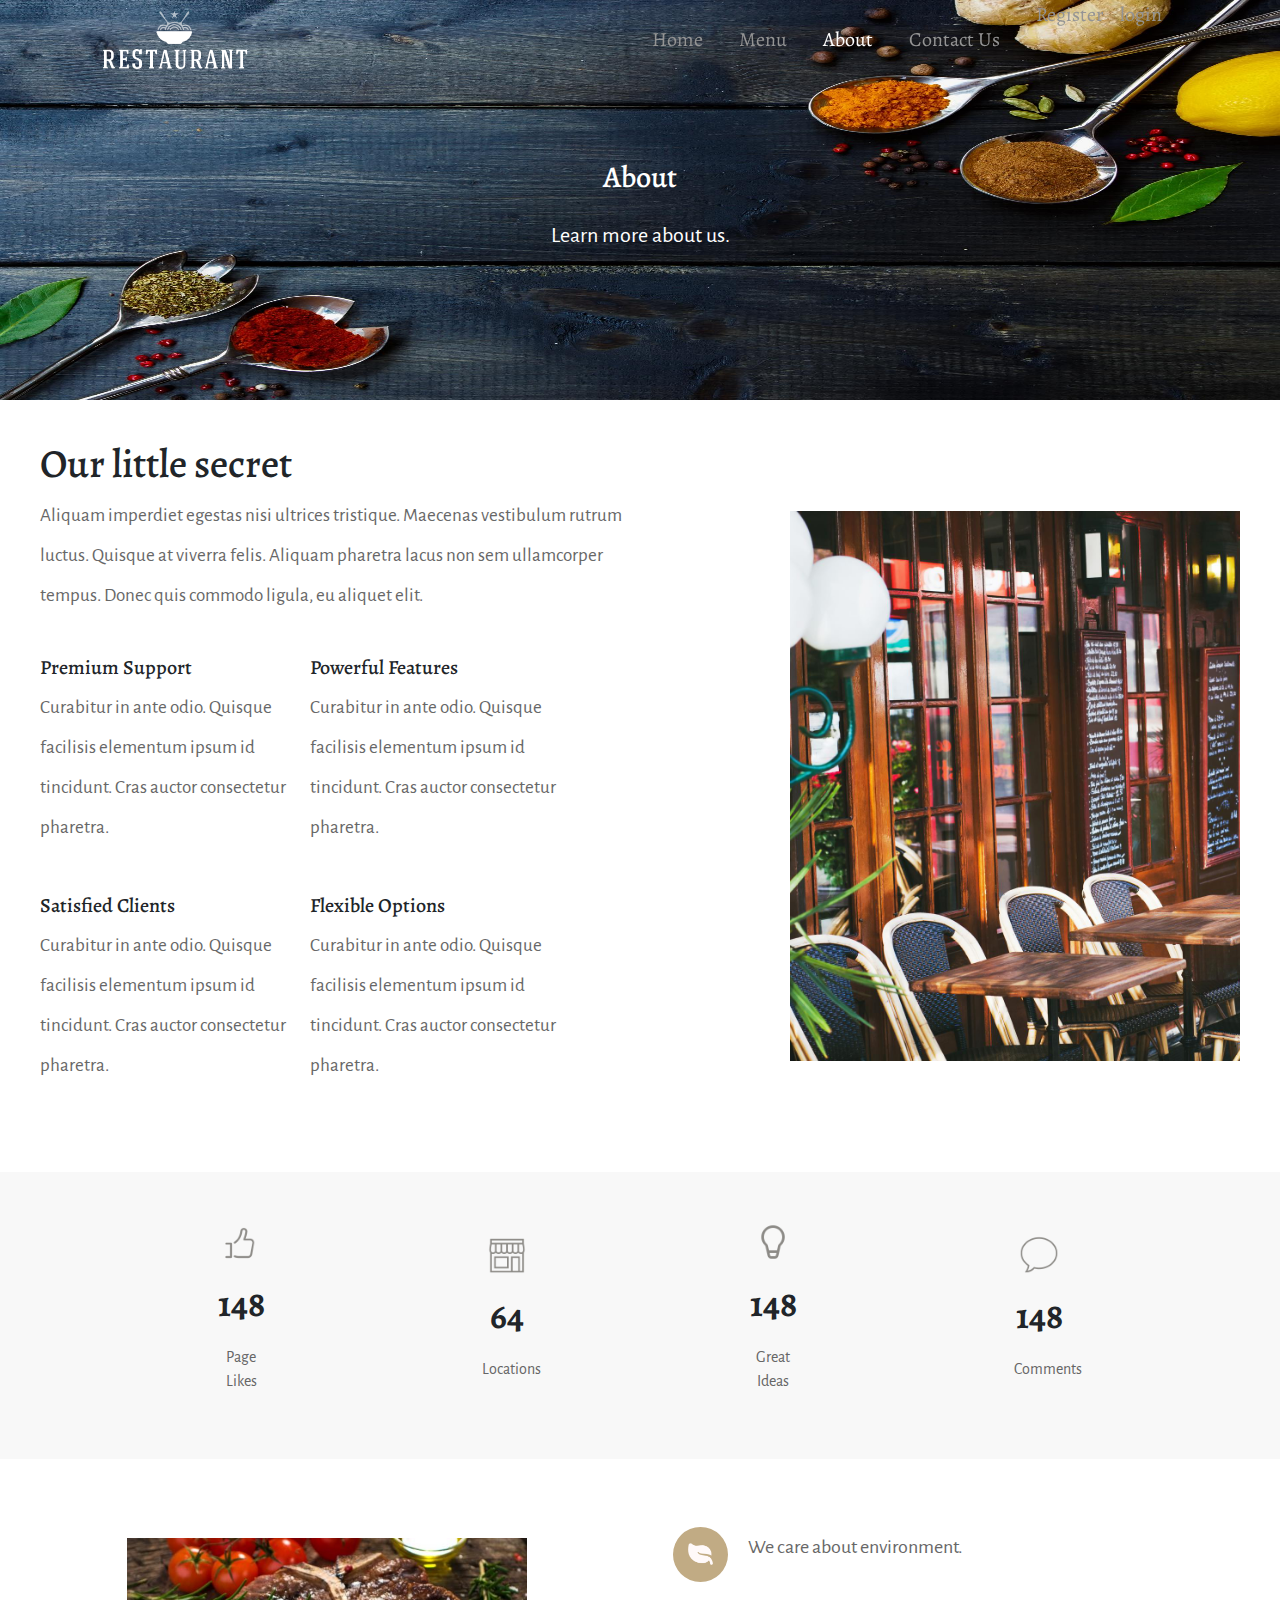
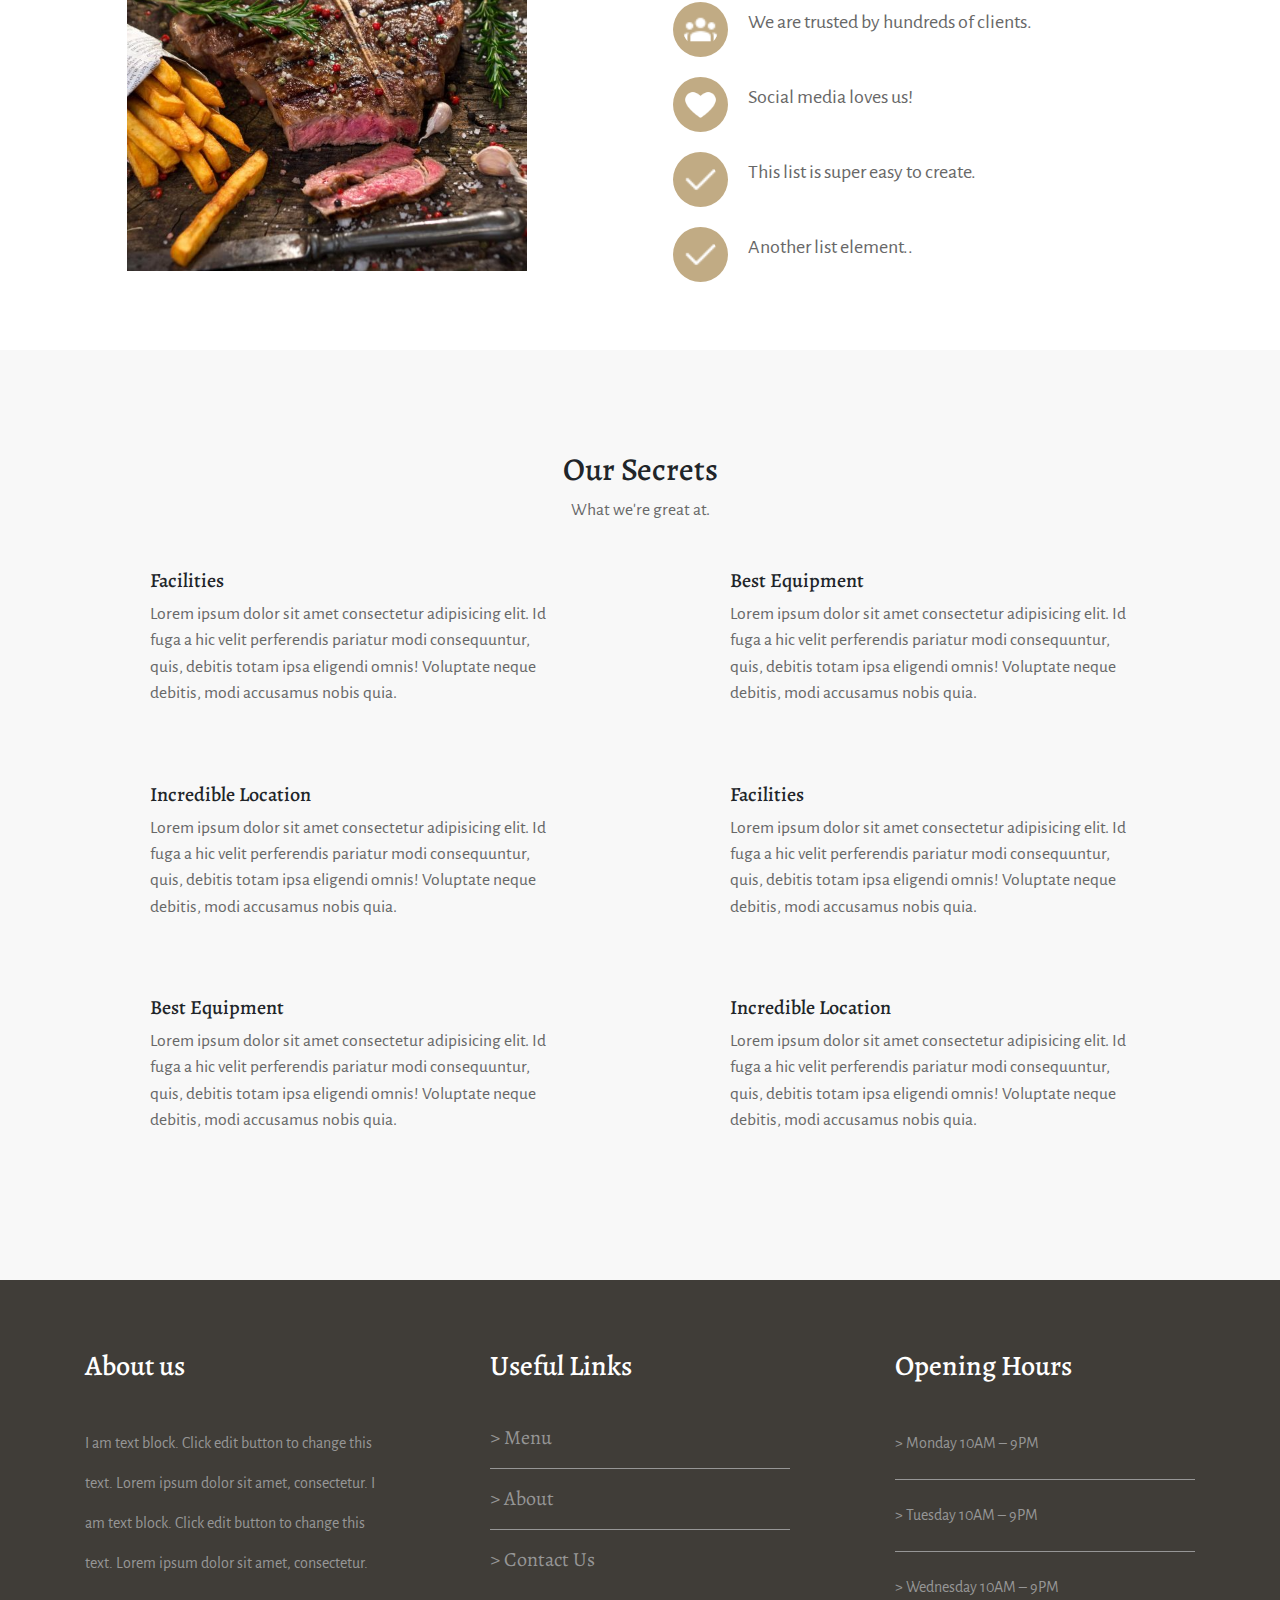
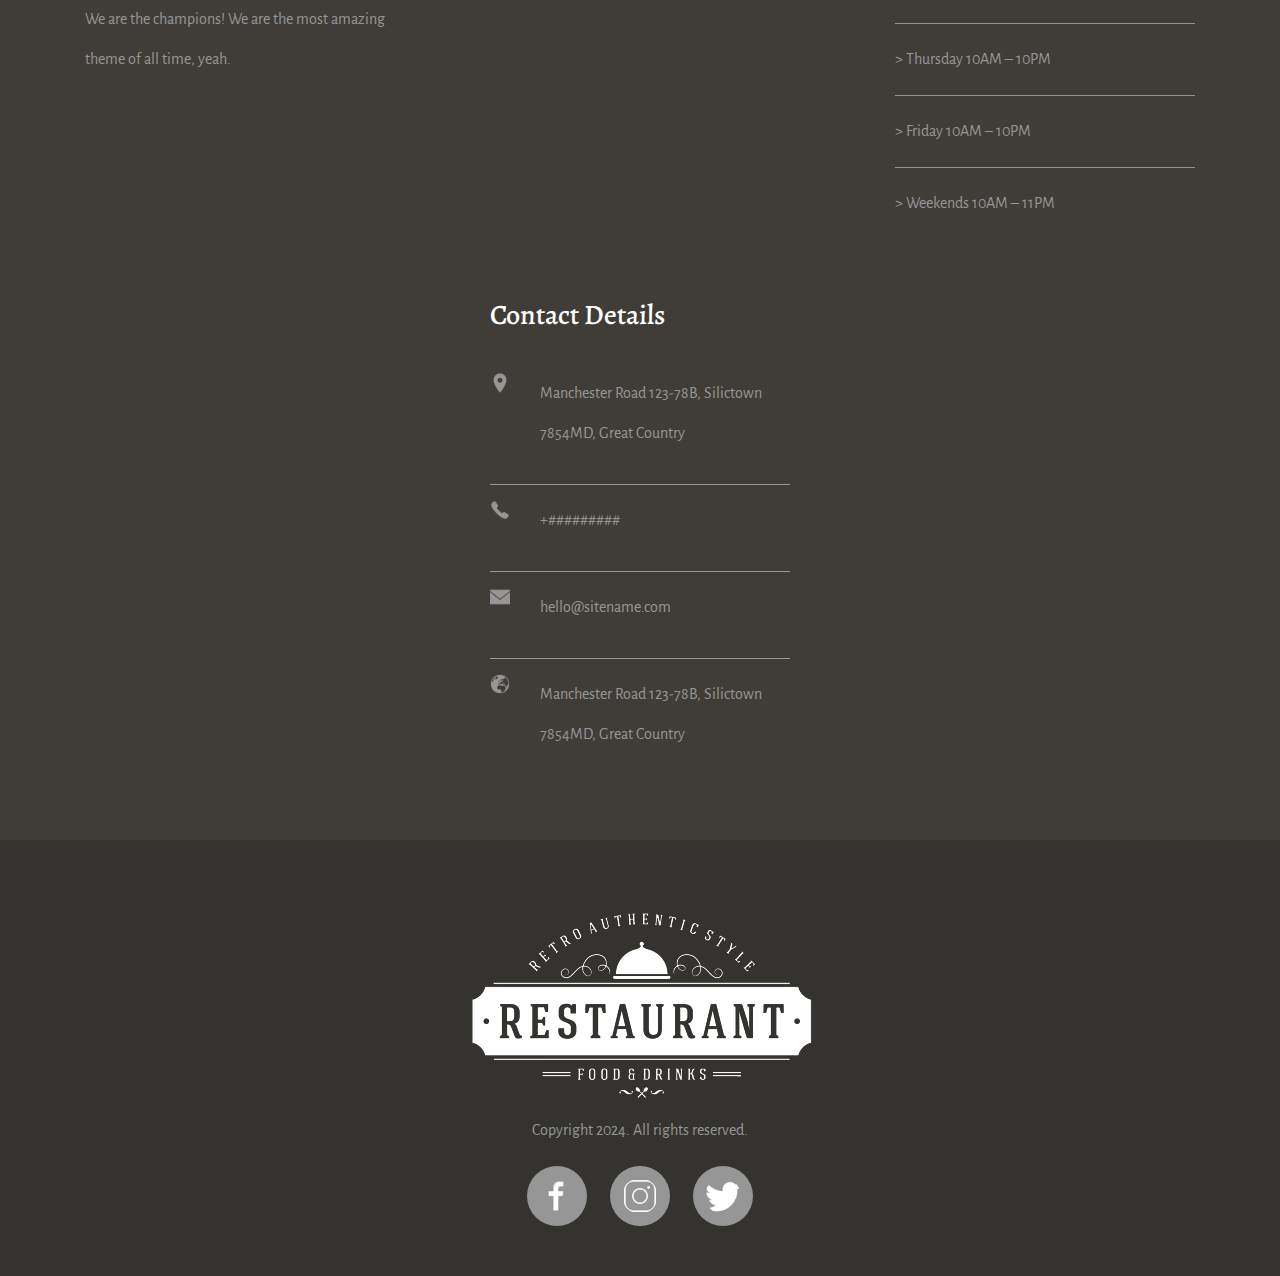
==== commit d663e6d4: "forth commiit" ====
--- a/Html/About.html
+++ b/Html/About.html
@@ -1,6 +1,8 @@
 <!DOCTYPE html>
 <html lang="en">
 <head>
+    <title>Restaurant</title>
+    <link rel="shortcout icon" href="../images/restaurant-2-light.png">
     <link rel="stylesheet" href="https://cdnjs.cloudflare.com/ajax/libs/font-awesome/5.15.3/css/all.min.css">
     <link rel="preconnect" href="https://fonts.googleapis.com">
     <link rel="preconnect" href="https://fonts.gstatic.com" crossorigin>
@@ -30,7 +32,7 @@
                         <a class="nav-link" href="../index.html">Home</a>
                     </li>
                     <li class="nav-item">
-                        <a class="nav-link" href="./products.html">Products</a>
+                        <a class="nav-link" href="./products.html">Menu</a>
                     </li>
                     <li class="nav-item">
                         <a class="nav-link active" aria-current="page" href="#">About</a>
@@ -53,11 +55,10 @@
         </div>
     </div>
 </nav>
-<!-- Sidebar -->
 <div id="sidebar" class="sidebar">
     <a href="javascript:void(0)" class="closebtn" onclick="closeSidebar()">&times;</a>
     <a href="../index.html">Home</a>
-    <a href="./products.html">Products</a>
+    <a href="./products.html">Menu</a>
     <a href="#">About</a>
     <a href="./contacatUs.html">Contact Us</a>
     <div class="loginAndRegisterSidepar">
@@ -190,7 +191,7 @@
         </div>
         <div class="part">
             <h3>Useful Links</h3>
-            <a href="./products.html">> products</a>
+            <a href="./products.html">> Menu</a>
             <div class="linee"></div>
             <a href="#">> About</a>
             <div class="linee"></div>
--- a/Css/nav.css
+++ b/Css/nav.css
@@ -98,17 +98,16 @@
     display: none;
     transition: .5s;
 }
-/* إعدادات القائمة الجانبية */
 .sidebar {
     height: 100%;
-    width: 0;  /* يبدأ العرض من 0 */
+    width: 0;
     position: fixed;
     z-index: 1000;
     top: 0;
     right: 0;
     background-color: #111;
     overflow-x: hidden;
-    transition: width 0.5s ease;  /* تعديل بسيط هنا لجعل الفتح والإغلاق أكثر سلاسة */
+    transition: width 0.5s ease; 
     padding-top: 60px;
 }
 
@@ -132,7 +131,6 @@
     font-size: 36px;
 }
 
-/* ضبط المظهر عند فتح القائمة */
 .sidebar.open {
     width: 250px;
 }
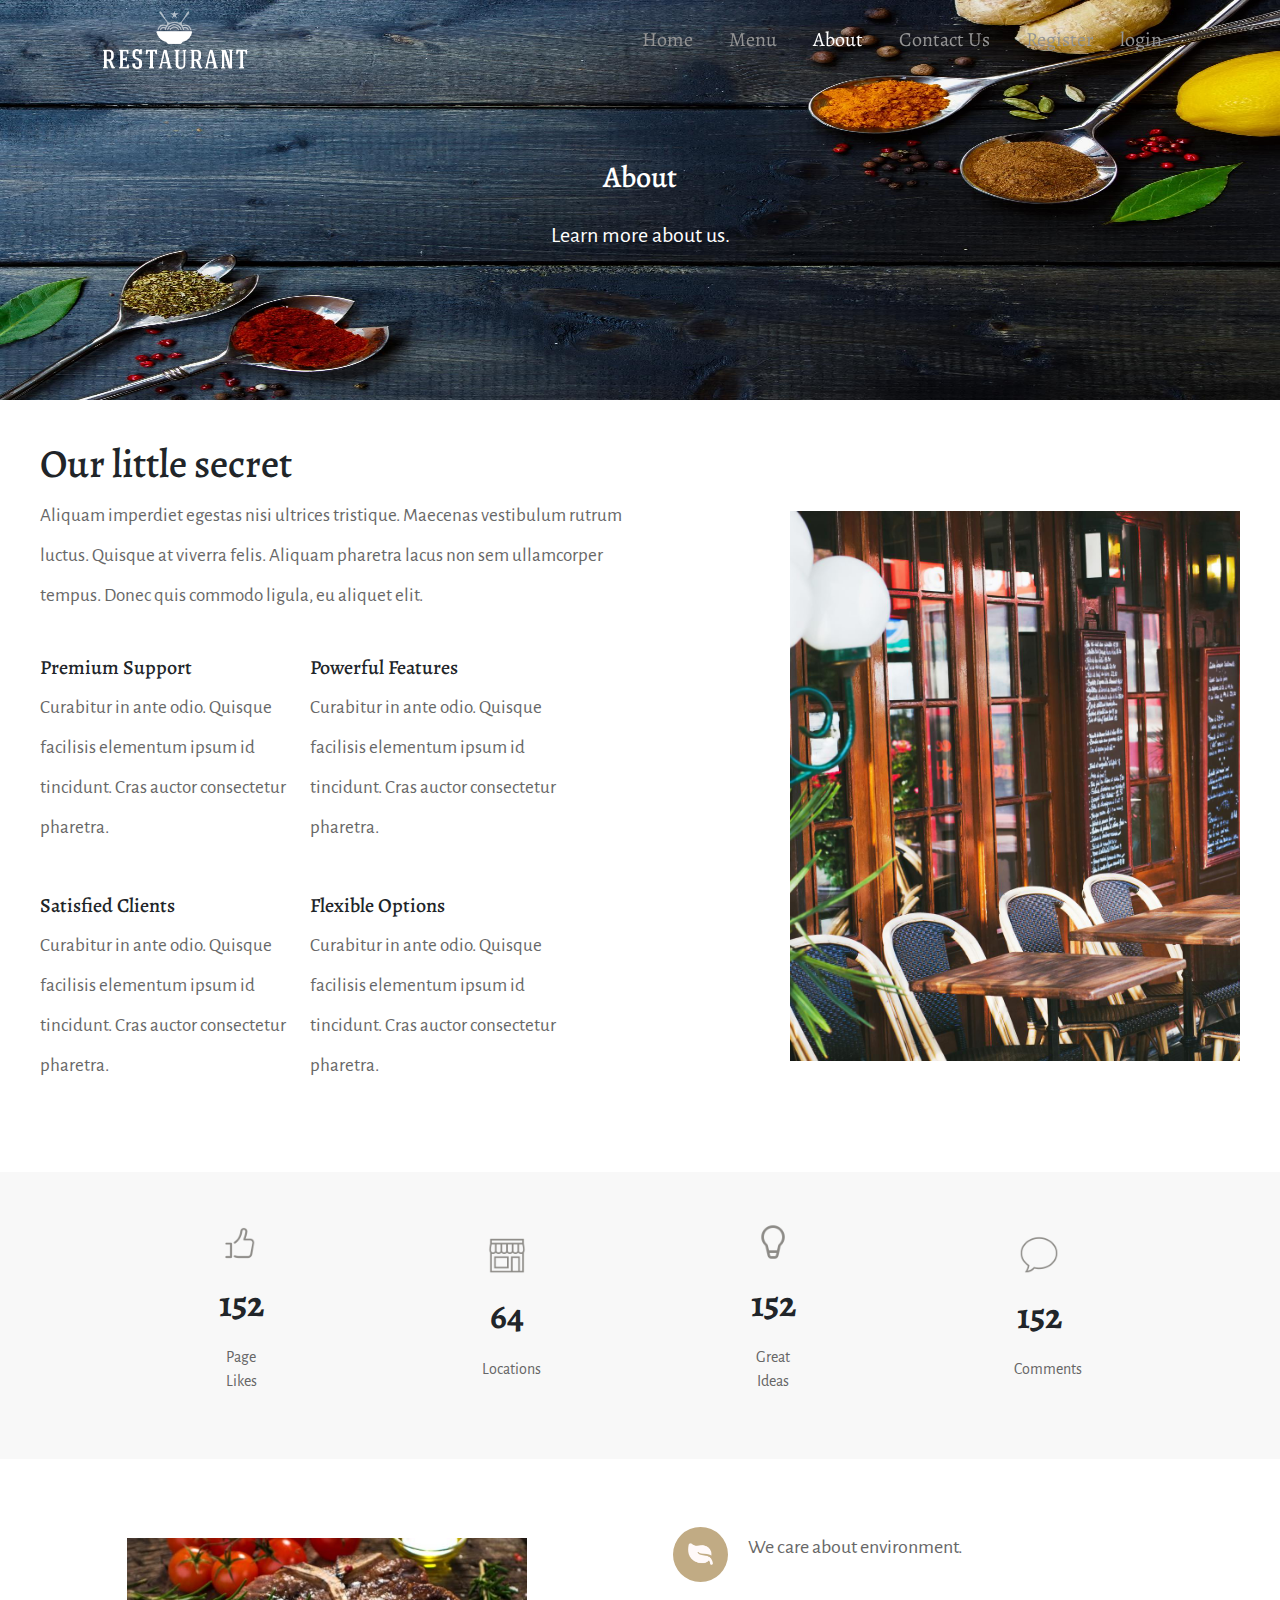
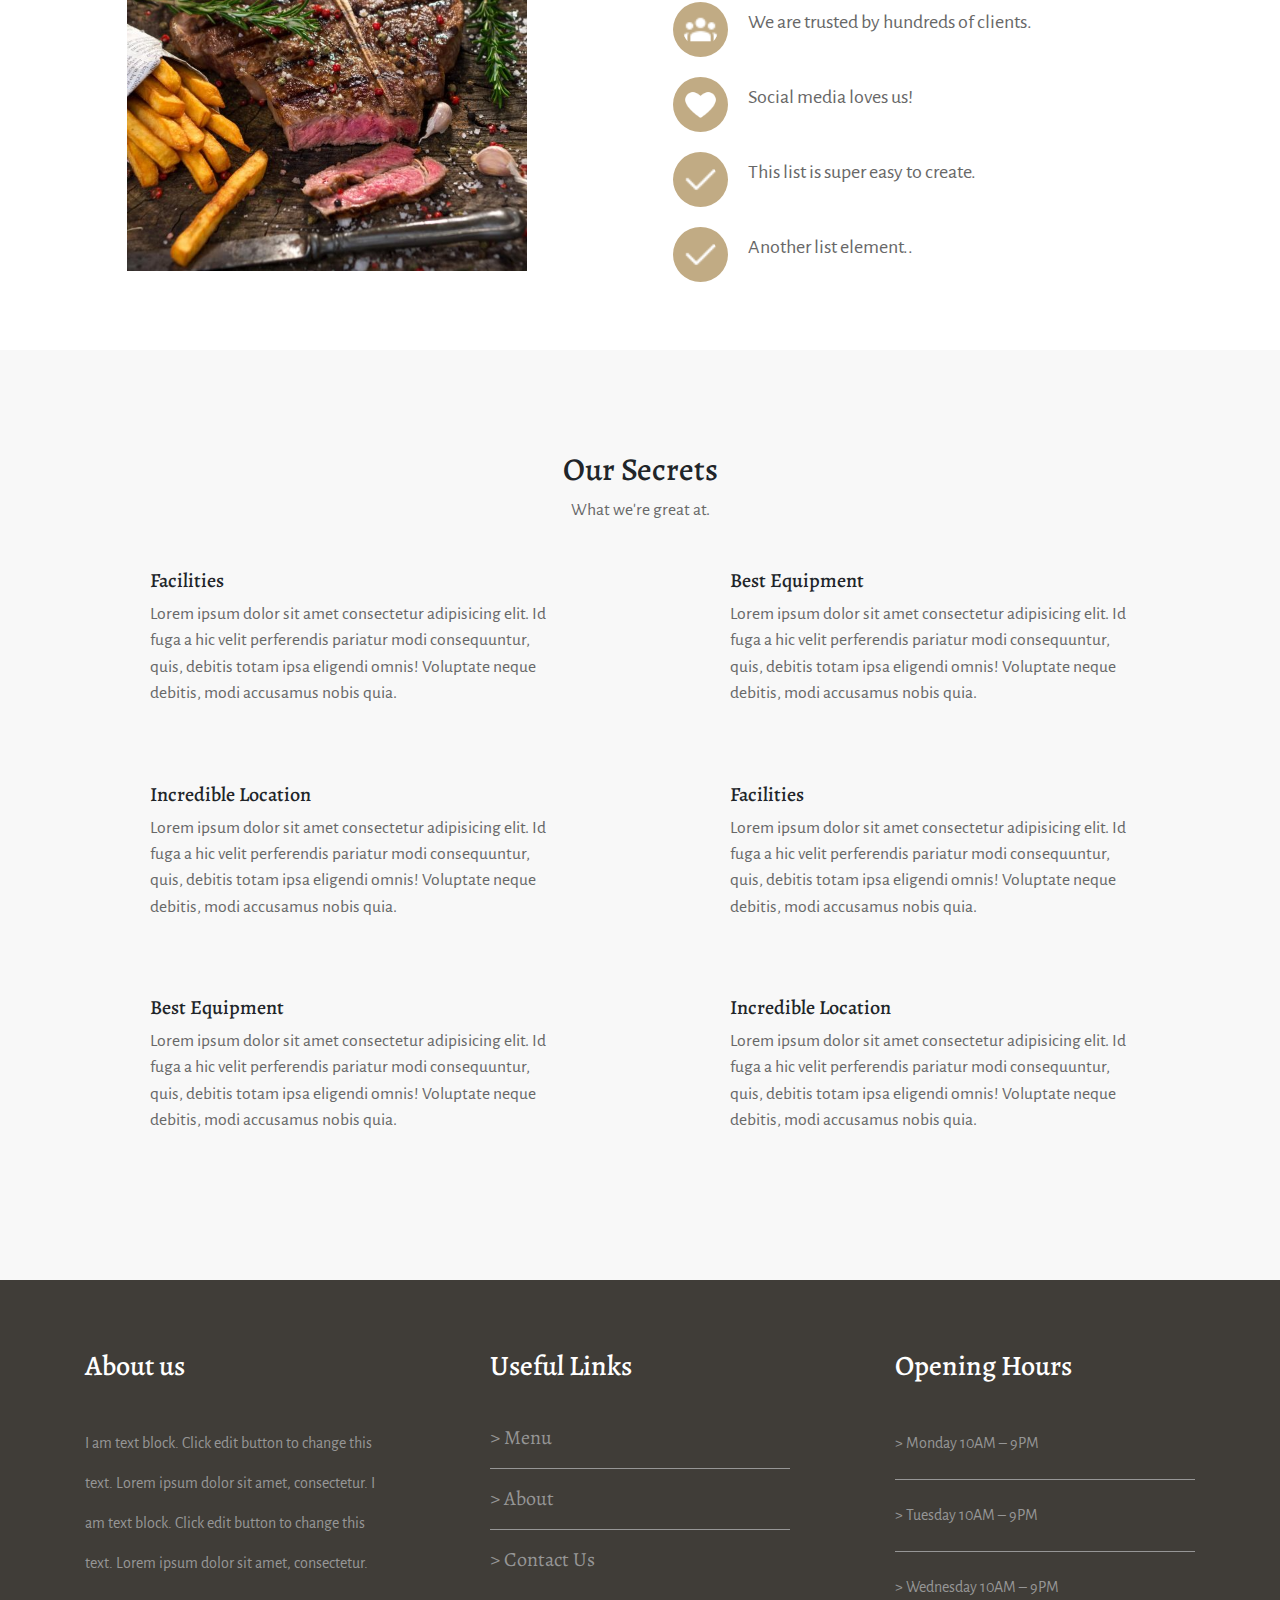
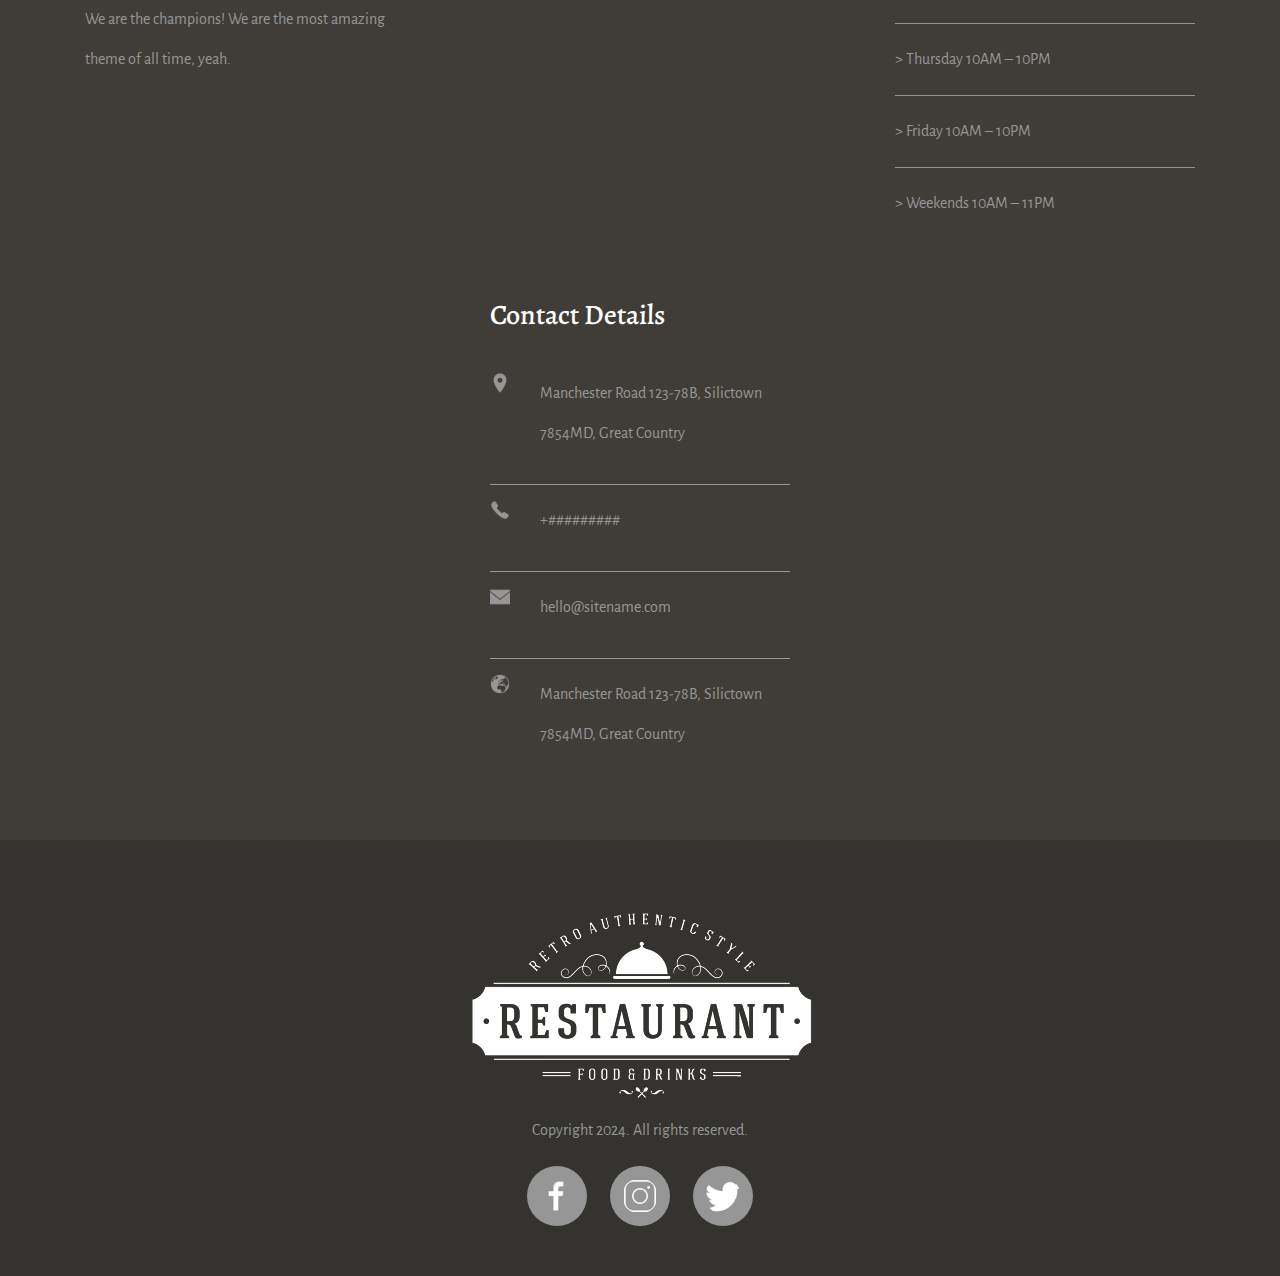
==== commit 15be63c4: "commit 4" ====
--- a/Html/About.html
+++ b/Html/About.html
@@ -42,13 +42,13 @@
                     </li> 
                     <li class="nav-item ">
                         <div class="loginAndRegister">
-                            <a class="nav-link" href="./Html/register.html">Register</a>
+                            <a class="nav-link" href="./register.html">Register</a>
                             <div class="linelogin"></div>
-                            <a class="nav-link" href="./Html/login.html">login</a>
+                            <a class="nav-link" href="./login.html">login</a>
                         </div>
                     </li> 
                     <li class="nav-item account">
-                        <a class="nav-link" href="./Html/account.html">Account</a>
+                        <a class="nav-link" href="./account.html">Account</a>
                     </li>
                 </ul>
             </div>
@@ -62,11 +62,11 @@
     <a href="#">About</a>
     <a href="./contacatUs.html">Contact Us</a>
     <div class="loginAndRegisterSidepar">
-        <a class="nav-link" href="./Html/register.html">Register</a>
+        <a class="nav-link" href="./register.html">Register</a>
         <div class="linelogin"></div>
-        <a class="nav-link" href="./Html/login.html">login</a>
-    </div>
-        <a class="accountSidepar nav-link" href="./Html/account.html">Account</a>
+        <a class="nav-link" href="./login.html">login</a>
+    </div>
+        <a class="accountSidepar nav-link" href="./account.html">Account</a>
 </div>
 <div class="up-icon position-fixed">
     <a href="#"><img src="../images/icons8-up-50.png" alt=""></a>
--- a/Css/nav.css
+++ b/Css/nav.css
@@ -50,6 +50,20 @@
     padding: 0 10px;
     height: 80px;
     color: white;
+}
+.loginAndRegister
+{
+    height: 100%;
+    display: flex;
+    align-items: center;
+    justify-content: center;
+    bottom: 10px;
+}
+.linelogin
+{
+    width: 10px;
+    height: 100%;
+    color:#949494;
 }
 .navbar
 {
